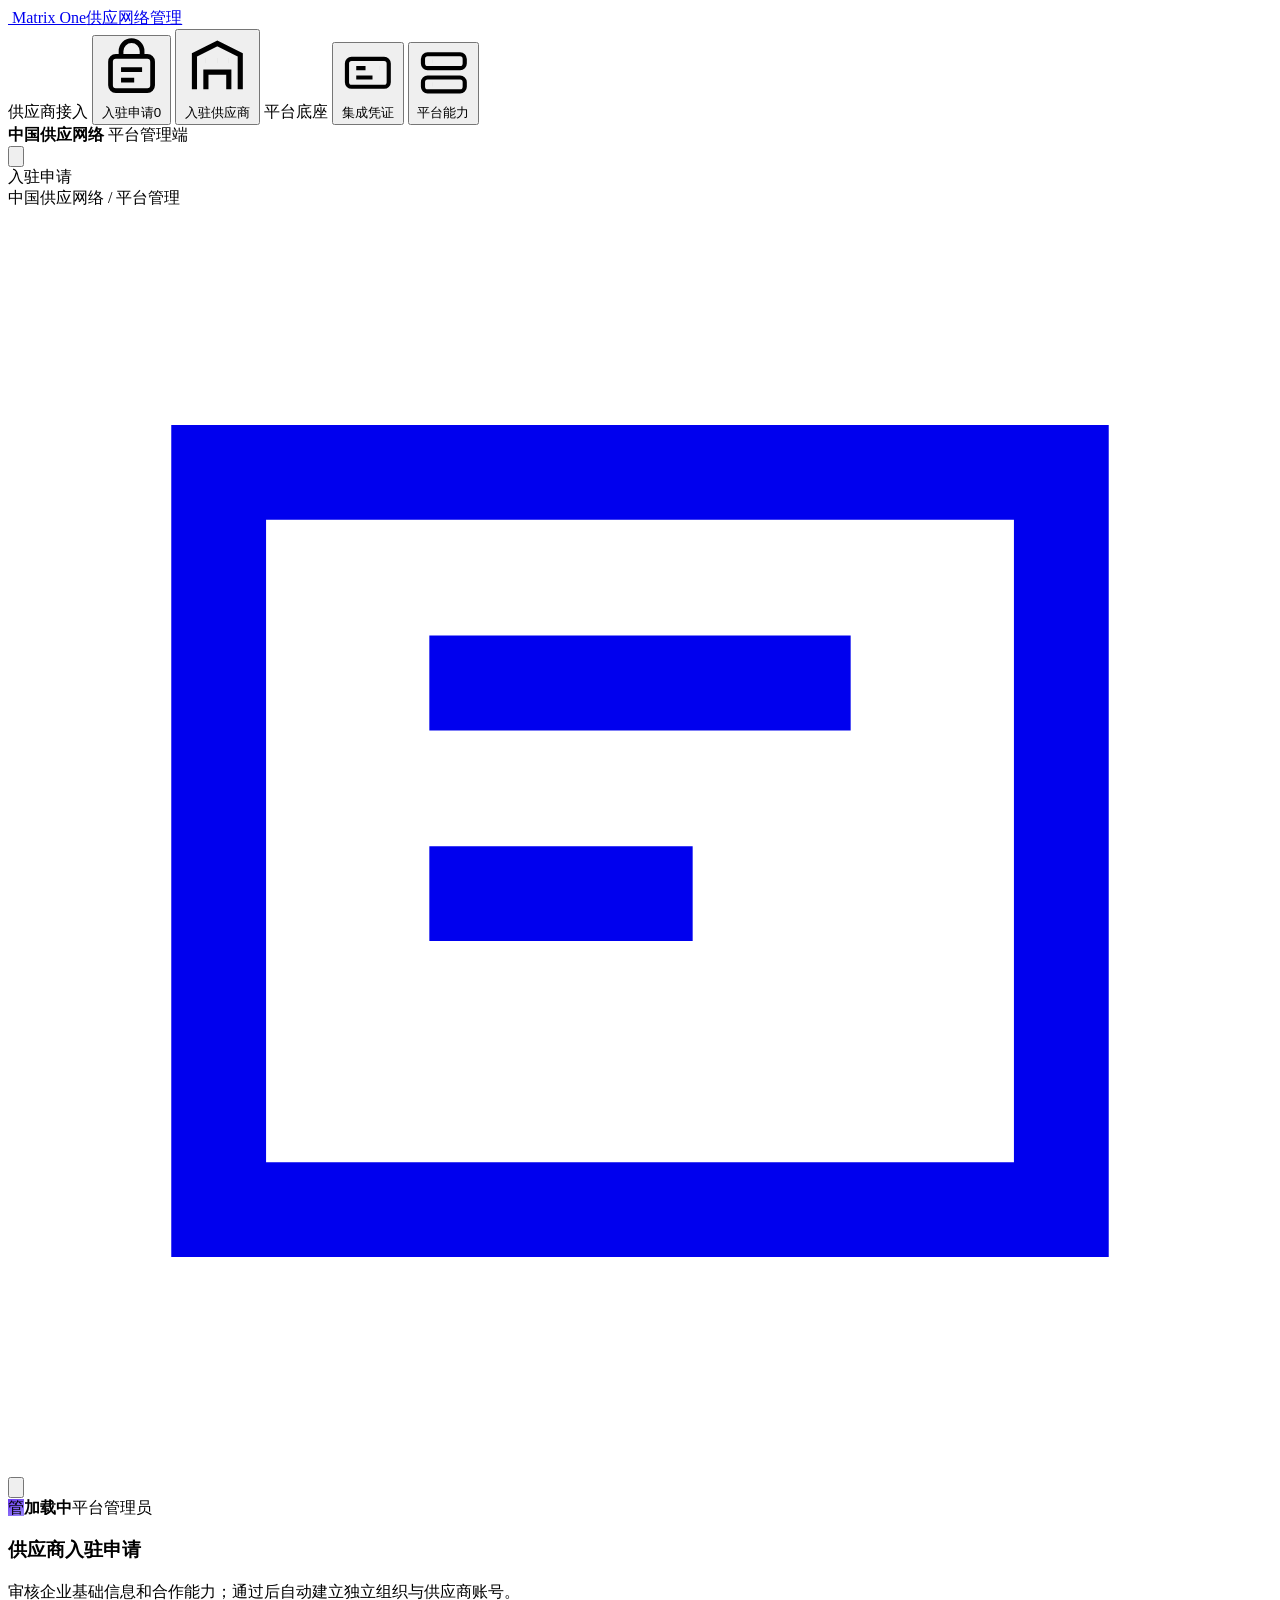
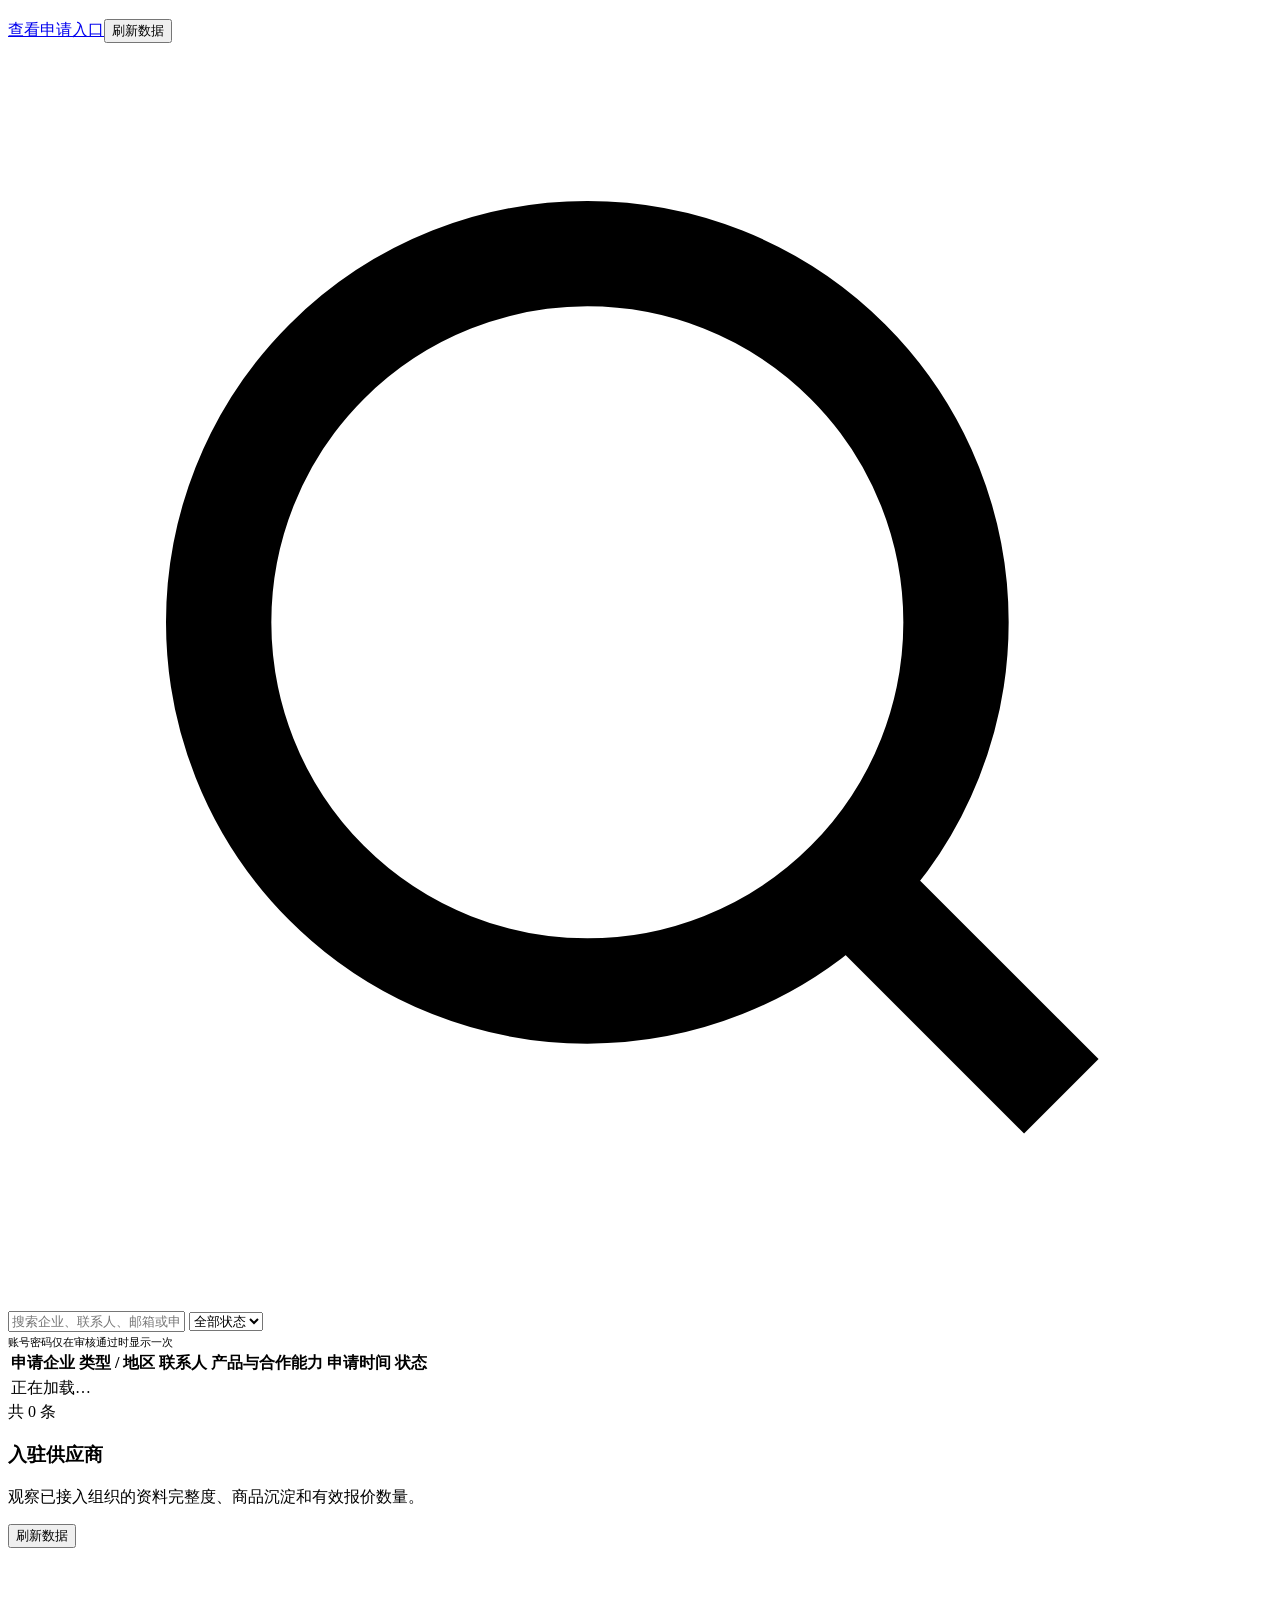
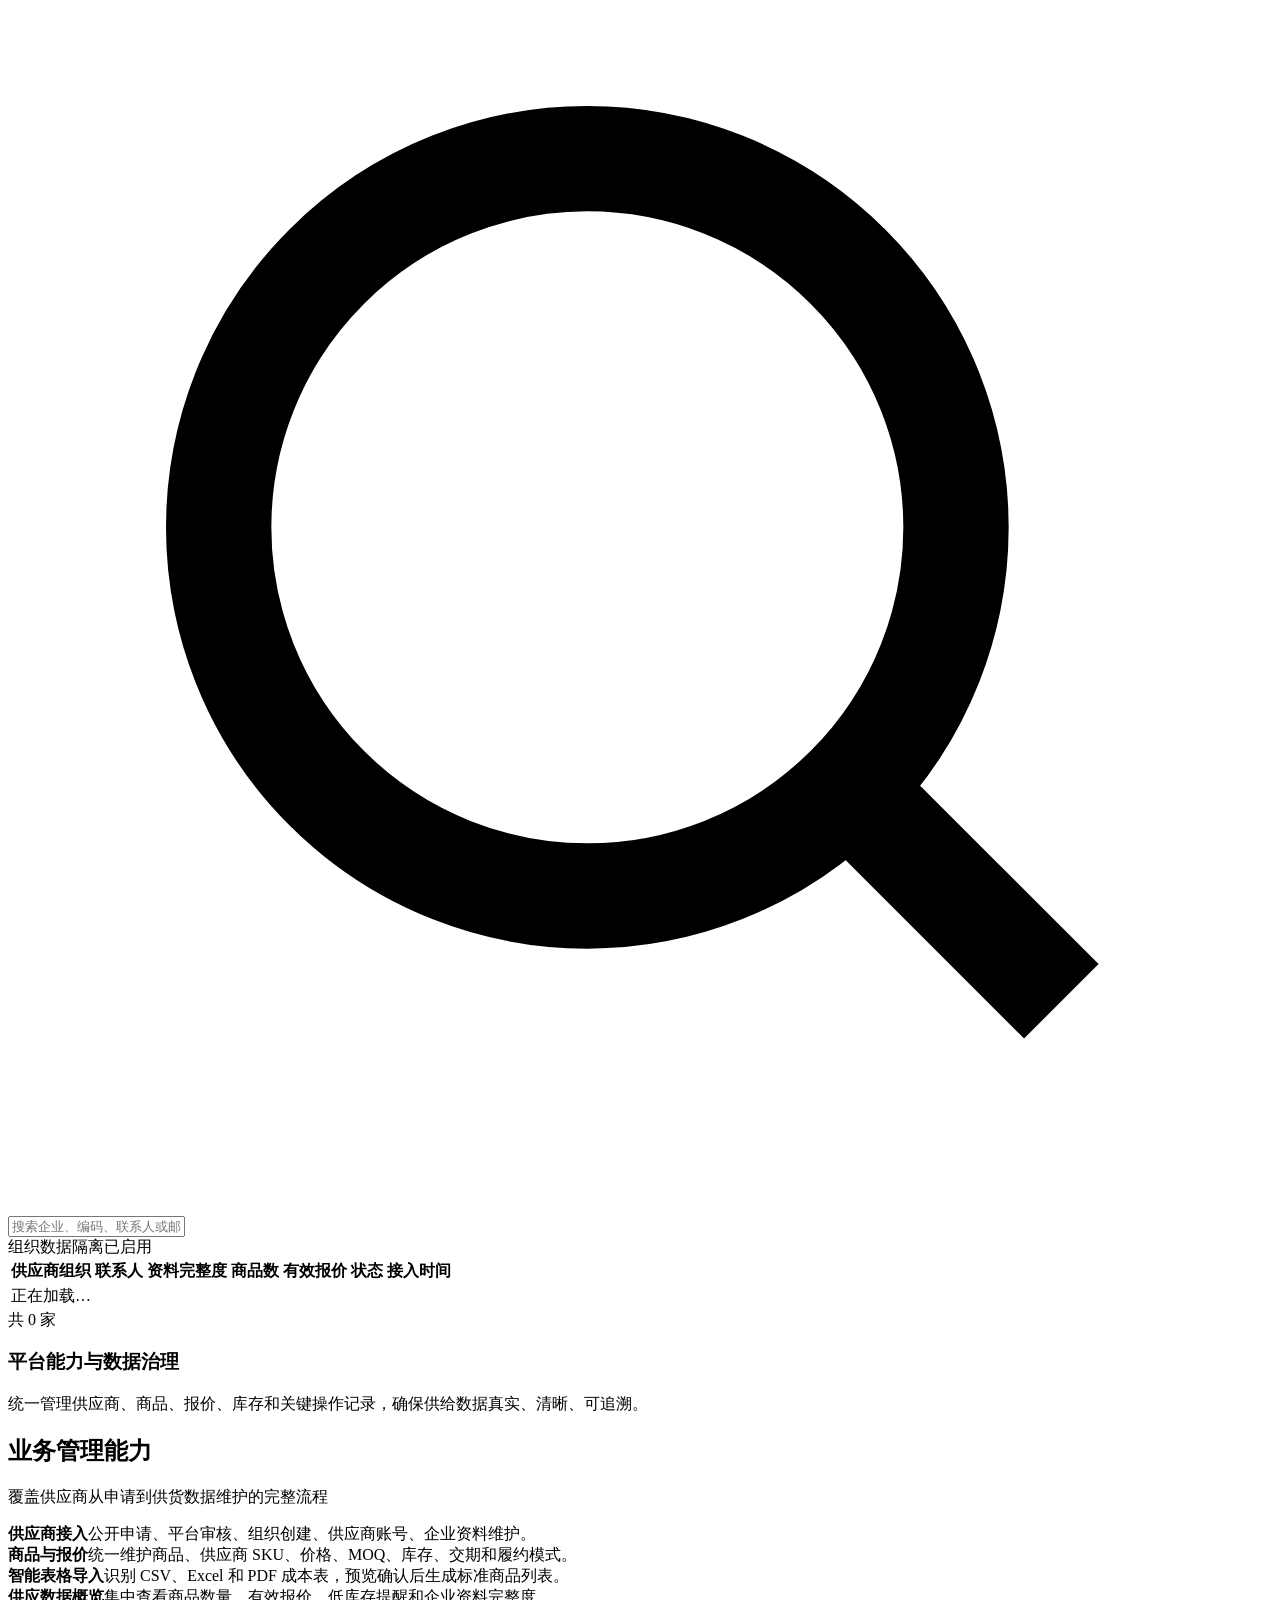
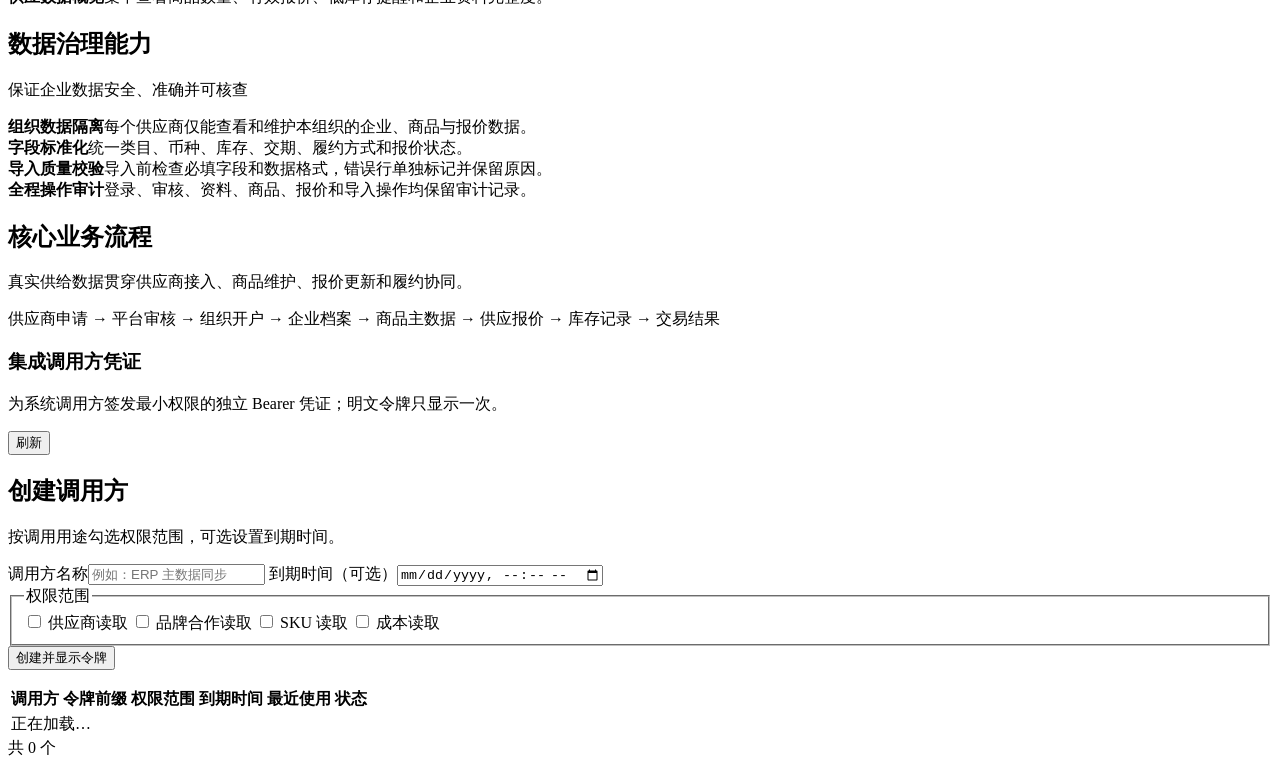
==== app/web/pages/admin.html @ 72259a82 "fix: reduce unified pagination font size" ====
<!doctype html>
<html lang="zh-CN">
<head>
  <meta charset="utf-8">
  <meta name="viewport" content="width=device-width, initial-scale=1">
  <meta name="robots" content="noindex,nofollow">
  <title>供应网络管理 · Matrix One</title>
  <link rel="icon" href="/assets/logo.svg" type="image/svg+xml">
  <link rel="stylesheet" href="/assets/styles.css?v=20260909-pagination-font">
  <script src="/assets/common.js?v=20260909-integration-clients" defer></script>
  <script src="/assets/pagination.js?v=20260909-pagination" defer></script>
  <script src="/assets/admin.js?v=20260909-pagination" defer></script>
</head>
<body class="app-body">
  <div class="app-shell">
    <aside id="sidebar" class="sidebar admin-sidebar">
      <a class="brand" href="#applications">
        <img src="/assets/logo.svg" alt="">
        <span class="brand-copy"><span class="brand-name">Matrix One</span><span class="brand-sub">供应网络管理</span></span>
      </a>
      <nav class="sidebar-nav" aria-label="平台管理导航">
        <span class="nav-section-label">供应商接入</span>
        <button class="nav-item active" data-route="applications" type="button">
          <svg viewBox="0 0 24 24" fill="none" stroke="currentColor" stroke-width="1.8"><path d="M8 7V5a4 4 0 0 1 8 0v2"/><rect x="4" y="7" width="16" height="13" rx="2"/><path d="M8 12h8M8 16h5"/></svg>
          入驻申请<span id="pending-nav-badge" class="nav-badge">0</span>
        </button>
        <button class="nav-item" data-route="suppliers" type="button">
          <svg viewBox="0 0 24 24" fill="none" stroke="currentColor" stroke-width="1.8"><path d="M4 20V8l8-4 8 4v12"/><path d="M8 20v-6h8v6M8 10h.01M12 10h.01M16 10h.01"/></svg>
          入驻供应商
        </button>

        <span class="nav-section-label">平台底座</span>
        <button class="nav-item" data-route="integrations" type="button">
          <svg viewBox="0 0 24 24" fill="none" stroke="currentColor" stroke-width="1.8"><rect x="3" y="6" width="18" height="12" rx="2"/><path d="M7 10h4M7 14h7M17 10h.01"/></svg>
          集成凭证
        </button>
        <button class="nav-item" data-route="system" type="button">
          <svg viewBox="0 0 24 24" fill="none" stroke="currentColor" stroke-width="1.8"><rect x="3" y="4" width="18" height="6" rx="2"/><rect x="3" y="14" width="18" height="6" rx="2"/><path d="M7 7h.01M7 17h.01"/></svg>
          平台能力
        </button>
      </nav>
      <div class="sidebar-footer">
        <div class="supplier-mini">
          <strong>中国供应网络</strong>
          <span>平台管理端</span>
        </div>
      </div>
    </aside>

    <section class="app-main">
      <header class="topbar">
        <div class="topbar-left">
          <button id="mobile-menu" class="icon-btn mobile-menu" type="button" aria-label="打开导航">
            <svg viewBox="0 0 24 24" fill="none" stroke="currentColor" stroke-width="2"><path d="M4 7h16M4 12h16M4 17h16"/></svg>
          </button>
          <div><div id="page-title" class="page-title">入驻申请</div><div id="breadcrumb" class="breadcrumb">中国供应网络 / 平台管理</div></div>
        </div>
        <div class="topbar-actions">
          <a class="icon-btn" href="/api/docs" target="_blank" aria-label="打开 API 文档">
            <svg viewBox="0 0 24 24" fill="none" stroke="currentColor" stroke-width="1.8"><path d="M4 5h16v14H4z"/><path d="M8 9h8M8 13h5"/></svg>
          </a>
          <button id="logout-button" class="icon-btn" type="button" aria-label="退出登录">
            <svg viewBox="0 0 24 24" fill="none" stroke="currentColor" stroke-width="1.8"><path d="M10 4H5v16h5M14 8l4 4-4 4M8 12h10"/></svg>
          </button>
          <div class="user-menu"><span class="user-avatar" style="background:linear-gradient(145deg,#6938ef,#9b8afb)">管</span><span class="user-copy"><strong id="user-name">加载中</strong><span>平台管理员</span></span></div>
        </div>
      </header>

      <main class="app-content">
        <section class="app-view active" data-view="applications">
          <div class="view-heading">
            <div><h1>供应商入驻申请</h1><p>审核企业基础信息和合作能力；通过后自动建立独立组织与供应商账号。</p></div>
            <div class="view-actions"><a class="btn btn-secondary" href="/apply" target="_blank">查看申请入口</a><button id="refresh-applications" class="btn btn-primary" type="button">刷新数据</button></div>
          </div>
          <div id="admin-metrics" class="admin-metric-grid"></div>
          <section class="data-card">
            <div class="toolbar">
              <div class="toolbar-left">
                <label class="search-box"><svg viewBox="0 0 24 24" fill="none" stroke="currentColor" stroke-width="2"><circle cx="11" cy="11" r="7"/><path d="m20 20-4-4"/></svg><input id="applications-search" class="input" placeholder="搜索企业、联系人、邮箱或申请编号"></label>
                <select id="applications-status" class="select" aria-label="申请状态">
                  <option value="">全部状态</option>
                  <option value="PENDING">待审核</option>
                  <option value="APPROVED">已通过</option>
                  <option value="REJECTED">已驳回</option>
                </select>
              </div>
              <div class="toolbar-right"><span class="muted" style="font-size:11px">账号密码仅在审核通过时显示一次</span></div>
            </div>
            <div class="table-wrap">
              <table class="data-table">
                <thead><tr><th>申请企业</th><th>类型 / 地区</th><th>联系人</th><th>产品与合作能力</th><th>申请时间</th><th>状态</th><th></th></tr></thead>
                <tbody id="applications-tbody"><tr><td colspan="7" class="table-empty">正在加载…</td></tr></tbody>
              </table>
            </div>
            <footer class="table-footer"><span id="applications-count" class="sr-only">共 0 条</span><div id="application-pagination" class="unified-pagination"></div></footer>
          </section>
        </section>

        <section class="app-view" data-view="suppliers">
          <div class="view-heading">
            <div><h1>入驻供应商</h1><p>观察已接入组织的资料完整度、商品沉淀和有效报价数量。</p></div>
            <div class="view-actions"><button id="refresh-suppliers" class="btn btn-primary" type="button">刷新数据</button></div>
          </div>
          <section class="data-card">
            <div class="toolbar">
              <div class="toolbar-left"><label class="search-box"><svg viewBox="0 0 24 24" fill="none" stroke="currentColor" stroke-width="2"><circle cx="11" cy="11" r="7"/><path d="m20 20-4-4"/></svg><input id="suppliers-search" class="input" placeholder="搜索企业、编码、联系人或邮箱"></label></div>
              <div class="toolbar-right"><span class="badge badge-approved">组织数据隔离已启用</span></div>
            </div>
            <div class="table-wrap">
              <table class="data-table">
                <thead><tr><th>供应商组织</th><th>联系人</th><th>资料完整度</th><th>商品数</th><th>有效报价</th><th>状态</th><th>接入时间</th><th></th></tr></thead>
                <tbody id="suppliers-tbody"><tr><td colspan="8" class="table-empty">正在加载…</td></tr></tbody>
              </table>
            </div>
            <footer class="table-footer"><span id="suppliers-count" class="sr-only">共 0 家</span><div id="supplier-pagination" class="unified-pagination"></div></footer>
          </section>
        </section>

        <section class="app-view" data-view="system">
          <div class="view-heading">
            <div><h1>平台能力与数据治理</h1><p>统一管理供应商、商品、报价、库存和关键操作记录，确保供给数据真实、清晰、可追溯。</p></div>
          </div>
          <div class="admin-system-grid">
            <section class="panel"><header class="panel-head"><div><h2>业务管理能力</h2><p>覆盖供应商从申请到供货数据维护的完整流程</p></div></header><div class="panel-body stack">
              <div class="system-layer"><strong>供应商接入</strong><span>公开申请、平台审核、组织创建、供应商账号、企业资料维护。</span></div>
              <div class="system-layer"><strong>商品与报价</strong><span>统一维护商品、供应商 SKU、价格、MOQ、库存、交期和履约模式。</span></div>
              <div class="system-layer"><strong>智能表格导入</strong><span>识别 CSV、Excel 和 PDF 成本表，预览确认后生成标准商品列表。</span></div>
              <div class="system-layer"><strong>供应数据概览</strong><span>集中查看商品数量、有效报价、低库存提醒和企业资料完整度。</span></div>
            </div></section>
            <section class="panel"><header class="panel-head"><div><h2>数据治理能力</h2><p>保证企业数据安全、准确并可核查</p></div></header><div class="panel-body stack">
              <div class="system-layer"><strong>组织数据隔离</strong><span>每个供应商仅能查看和维护本组织的企业、商品与报价数据。</span></div>
              <div class="system-layer"><strong>字段标准化</strong><span>统一类目、币种、库存、交期、履约方式和报价状态。</span></div>
              <div class="system-layer"><strong>导入质量校验</strong><span>导入前检查必填字段和数据格式，错误行单独标记并保留原因。</span></div>
              <div class="system-layer"><strong>全程操作审计</strong><span>登录、审核、资料、商品、报价和导入操作均保留审计记录。</span></div>
            </div></section>
          </div>
          <section class="panel" style="margin-top:16px"><header class="panel-head"><div><h2>核心业务流程</h2><p>真实供给数据贯穿供应商接入、商品维护、报价更新和履约协同。</p></div></header><div class="panel-body"><div class="quote-box" style="margin-top:0">供应商申请 → 平台审核 → 组织开户 → 企业档案 → 商品主数据 → 供应报价 → 库存记录 → 交易结果</div></div></section>
        </section>

        <section class="app-view" data-view="integrations">
          <div class="view-heading">
            <div><h1>集成调用方凭证</h1><p>为系统调用方签发最小权限的独立 Bearer 凭证；明文令牌只显示一次。</p></div>
            <div class="view-actions"><button id="refresh-integration-clients" class="btn btn-secondary" type="button">刷新</button></div>
          </div>
          <section class="panel">
            <header class="panel-head"><div><h2>创建调用方</h2><p>按调用用途勾选权限范围，可选设置到期时间。</p></div></header>
            <div class="panel-body">
              <form id="integration-client-form" class="stack">
                <div class="form-grid two">
                  <label class="form-group"><span class="form-label">调用方名称</span><input id="integration-client-name" class="input" maxlength="120" required placeholder="例如：ERP 主数据同步"></label>
                  <label class="form-group"><span class="form-label">到期时间（可选）</span><input id="integration-client-expires-at" class="input" type="datetime-local"></label>
                </div>
                <fieldset id="integration-client-scopes" class="form-group">
                  <legend class="form-label">权限范围</legend>
                  <div class="tag-list">
                    <label class="tag"><input type="checkbox" value="suppliers:read"> 供应商读取</label>
                    <label class="tag"><input type="checkbox" value="supplier-brands:read"> 品牌合作读取</label>
                    <label class="tag"><input type="checkbox" value="supplier-skus:read"> SKU 读取</label>
                    <label class="tag"><input type="checkbox" value="supplier-costs:read"> 成本读取</label>
                  </div>
                </fieldset>
                <div><button id="create-integration-client" class="btn btn-primary" type="submit">创建并显示令牌</button></div>
              </form>
            </div>
          </section>
          <section class="data-card" style="margin-top:16px">
            <div class="table-wrap">
              <table class="data-table">
                <thead><tr><th>调用方</th><th>令牌前缀</th><th>权限范围</th><th>到期时间</th><th>最近使用</th><th>状态</th><th></th></tr></thead>
                <tbody id="integration-clients-tbody"><tr><td colspan="7" class="table-empty">正在加载…</td></tr></tbody>
              </table>
            </div>
            <footer class="table-footer"><span id="integration-clients-count" class="sr-only">共 0 个</span><div id="integration-pagination" class="unified-pagination"></div></footer>
          </section>
        </section>
      </main>
    </section>
  </div>

  <dialog id="application-review-dialog">
    <header class="dialog-head">
      <div><h2 id="review-dialog-title">审核供应商申请</h2><p id="review-dialog-subtitle">核验企业信息并决定是否建立供应商组织。</p></div>
      <button class="icon-btn" type="button" data-close-review aria-label="关闭"><svg viewBox="0 0 24 24" fill="none" stroke="currentColor" stroke-width="2"><path d="m6 6 12 12M18 6 6 18"/></svg></button>
    </header>
    <div class="dialog-body">
      <div id="application-detail" class="application-detail"></div>
      <label id="review-notes-group" class="form-group" style="margin-top:18px"><span class="form-label">审核备注</span><textarea id="review-notes" class="textarea" maxlength="2000" placeholder="可记录审核意见；驳回时建议填写具体原因。"></textarea></label>
      <div id="approval-credentials" class="credential-box hidden" style="margin-top:18px"></div>
    </div>
    <footer class="dialog-actions review-actions">
      <button id="reject-application" class="btn btn-danger" type="button">驳回申请</button>
      <div class="row"><button class="btn btn-secondary" type="button" data-close-review>关闭</button><button id="approve-application" class="btn btn-primary" type="button">通过并创建账号</button></div>
    </footer>
  </dialog>

  <dialog id="brand-cooperation-dialog">
    <header class="dialog-head">
      <div><h2 id="brand-cooperation-dialog-title">管理品牌合作</h2><p id="brand-cooperation-dialog-subtitle">查看并更新平台确认的供应商品牌合作模式。</p></div>
      <button class="icon-btn" type="button" data-close-brand-cooperation aria-label="关闭"><svg viewBox="0 0 24 24" fill="none" stroke="currentColor" stroke-width="2"><path d="m6 6 12 12M18 6 6 18"/></svg></button>
    </header>
    <div class="dialog-body">
      <section aria-labelledby="brand-cooperation-current-title">
        <h3 id="brand-cooperation-current-title" class="dialog-section-title">当前品牌合作</h3>
        <div id="brand-cooperation-list" class="cooperation-list"><div class="cooperation-empty">正在加载品牌合作…</div></div>
      </section>
      <form id="brand-cooperation-form" class="cooperation-form">
        <label class="form-group"><span class="form-label">品牌</span><select id="brand-cooperation-brand" class="select" required aria-label="合作品牌"></select></label>
        <label class="form-group"><span class="form-label">合作模式</span><select id="brand-cooperation-mode" class="select" required aria-label="合作模式">
          <option value="SELF_PURCHASE">模式 A · 自营采购</option>
          <option value="JOINT_OPERATION">模式 B · 联营</option>
          <option value="B2B">模式 C · ToB 合作</option>
        </select></label>
        <div id="brand-cooperation-current" class="cooperation-current">当前合作：尚未配置</div>
      </form>
    </div>
    <footer class="dialog-actions">
      <button class="btn btn-secondary" type="button" data-close-brand-cooperation>关闭</button>
      <button id="save-brand-cooperation" class="btn btn-primary" type="submit" form="brand-cooperation-form">保存合作模式</button>
    </footer>
  </dialog>

  <dialog id="integration-token-dialog">
    <header class="dialog-head">
      <div><h2>立即保存集成令牌</h2><p id="integration-token-dialog-subtitle">关闭后将无法再次查看；遗失时只能轮换。</p></div>
      <button class="icon-btn" type="button" data-close-integration-token aria-label="关闭"><svg viewBox="0 0 24 24" fill="none" stroke="currentColor" stroke-width="2"><path d="m6 6 12 12M18 6 6 18"/></svg></button>
    </header>
    <div class="dialog-body">
      <div class="credential-box">
        <h3>仅显示这一次</h3>
        <p>请复制到调用方的安全密钥存储中。不要粘贴到日志、工单或聊天记录。</p>
        <div class="credential-row"><span>Bearer Token</span><code id="integration-token-value"></code></div>
      </div>
    </div>
    <footer class="dialog-actions">
      <button class="btn btn-secondary" type="button" data-close-integration-token>我已安全保存</button>
      <button id="copy-integration-token" class="btn btn-primary" type="button">复制令牌</button>
    </footer>
  </dialog>
</body>
</html>
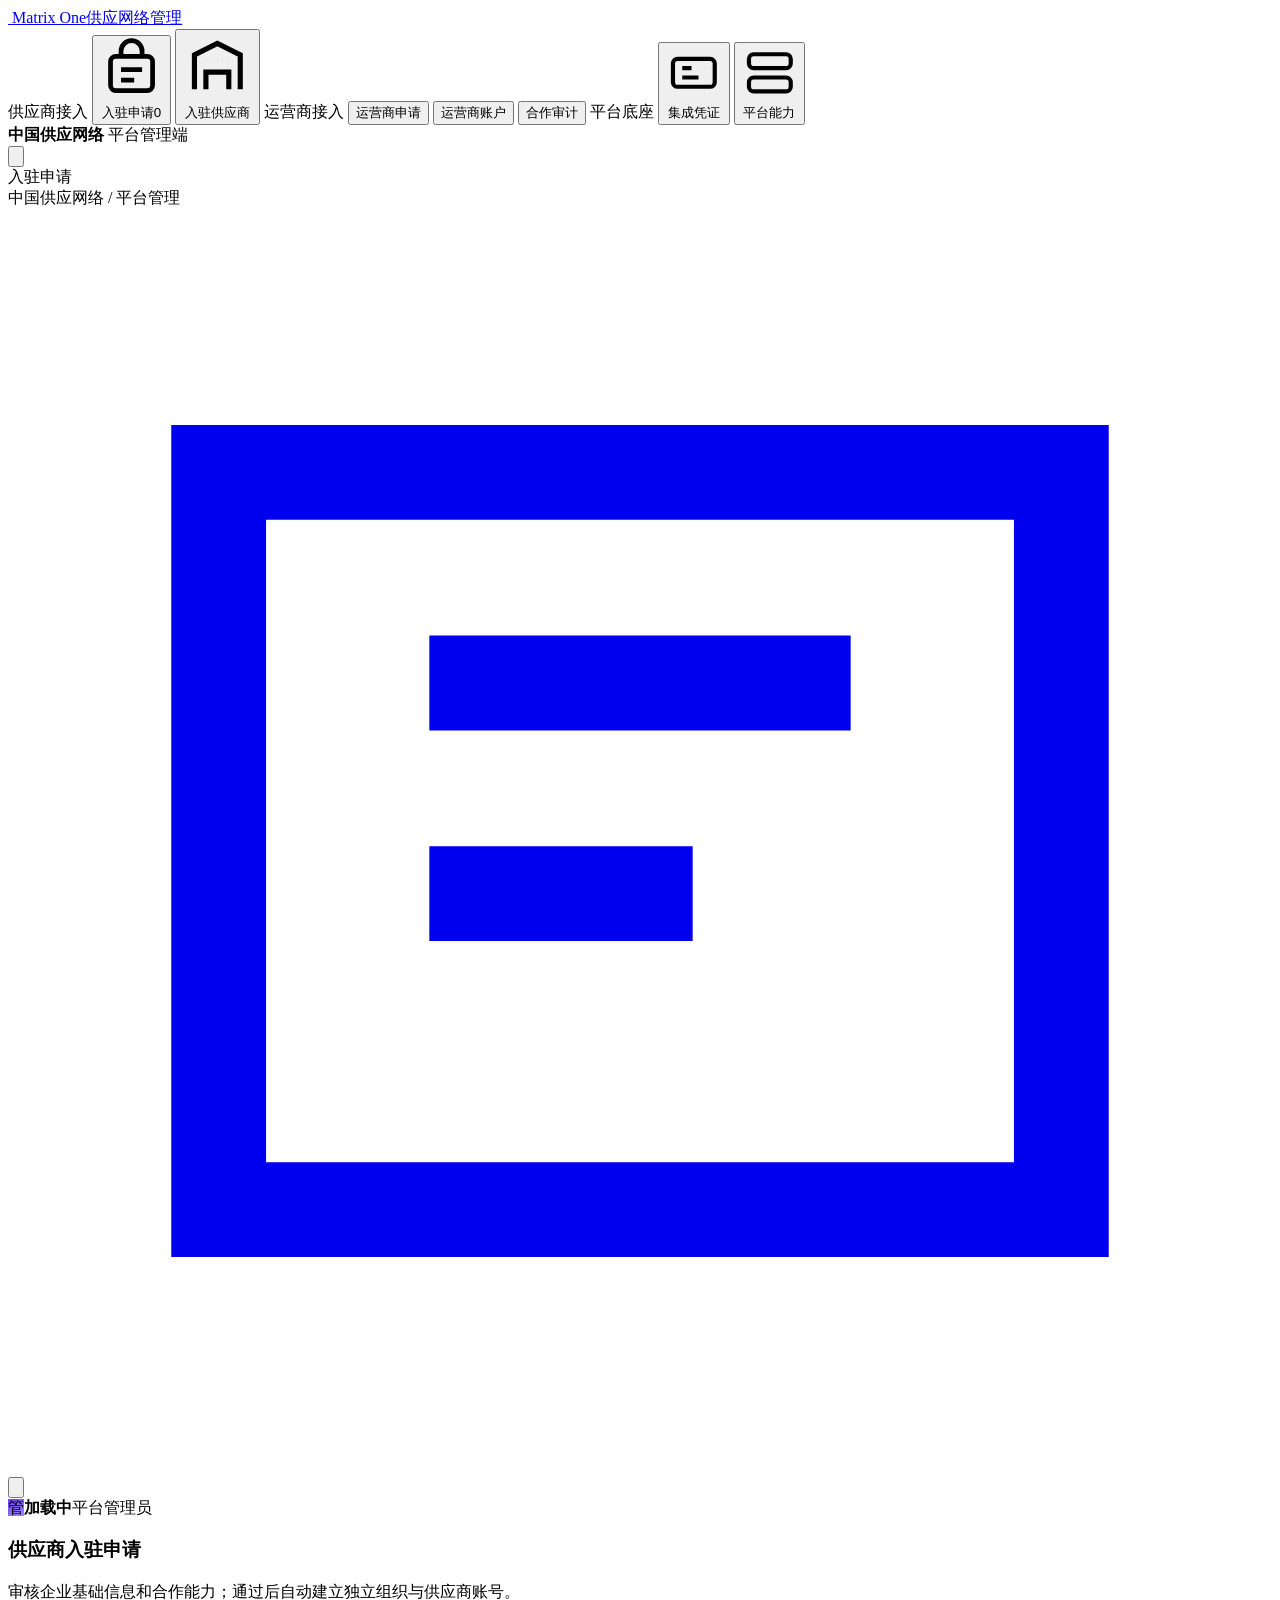
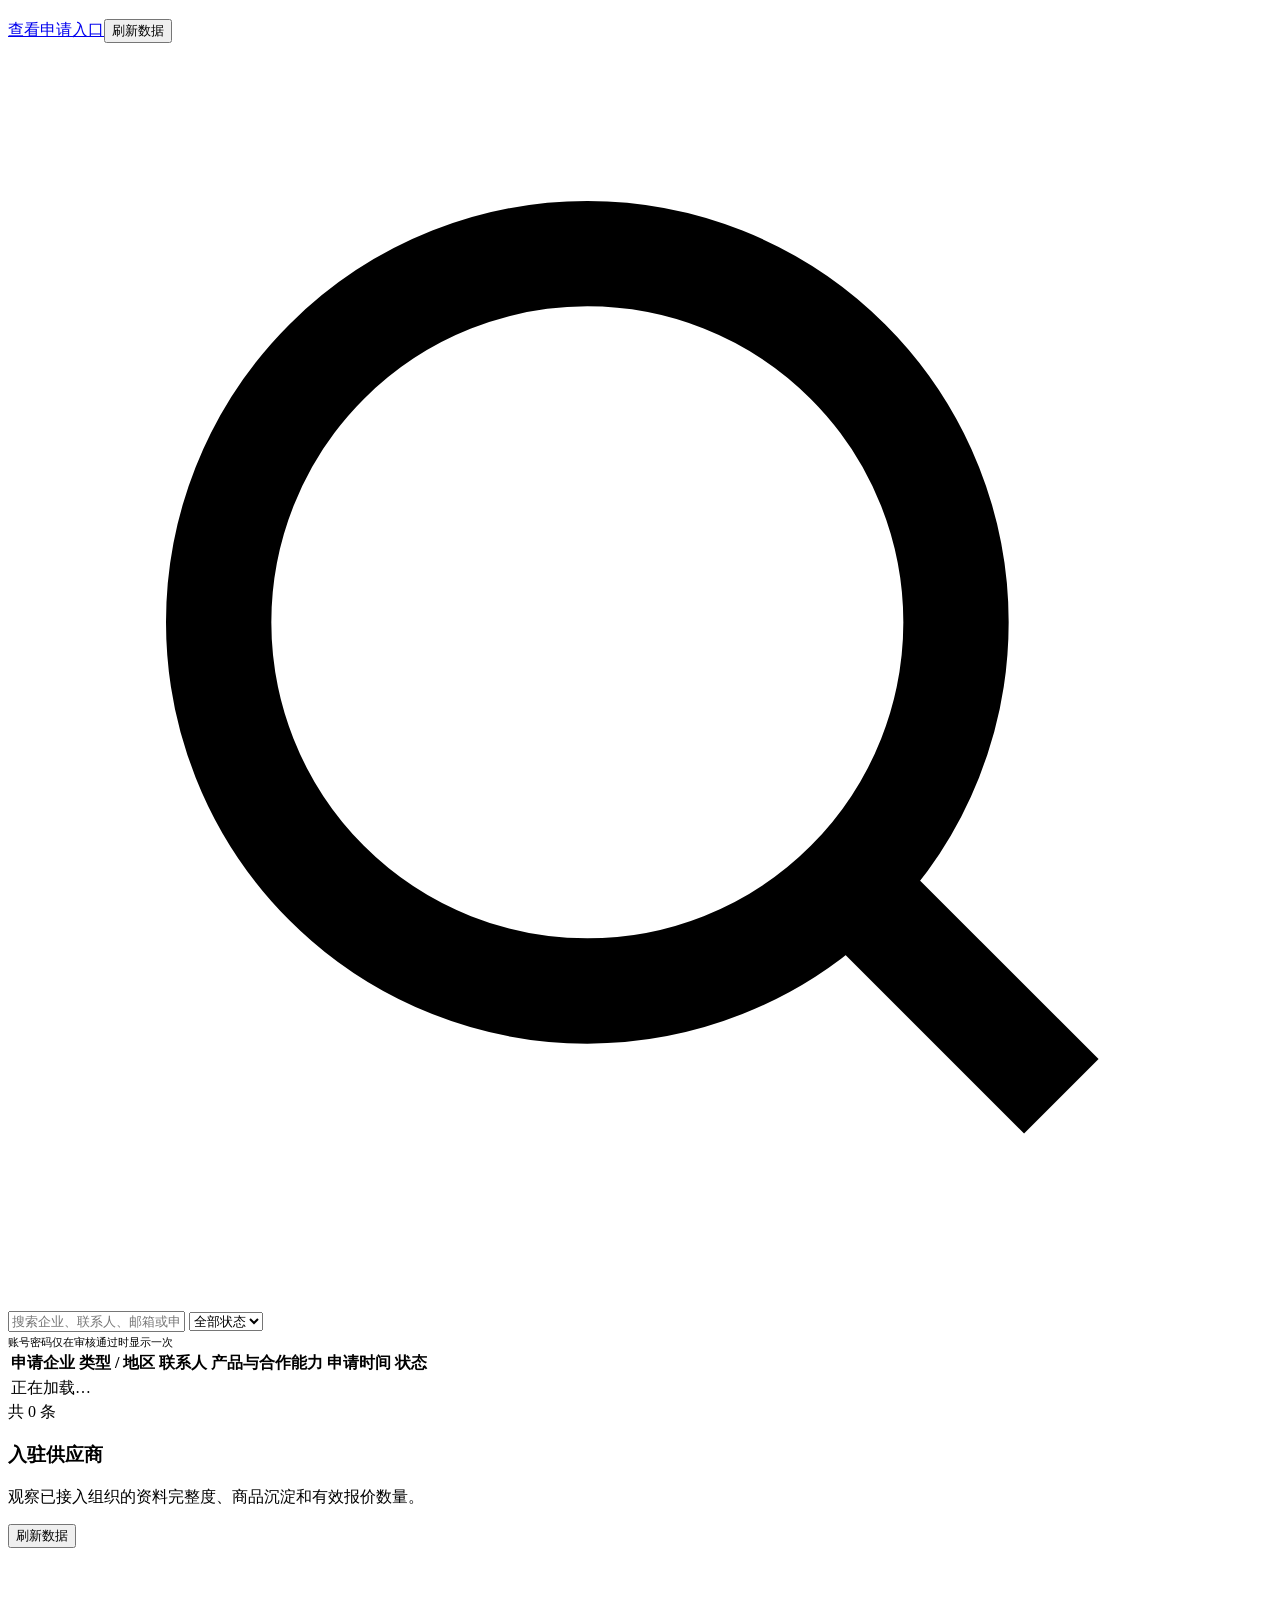
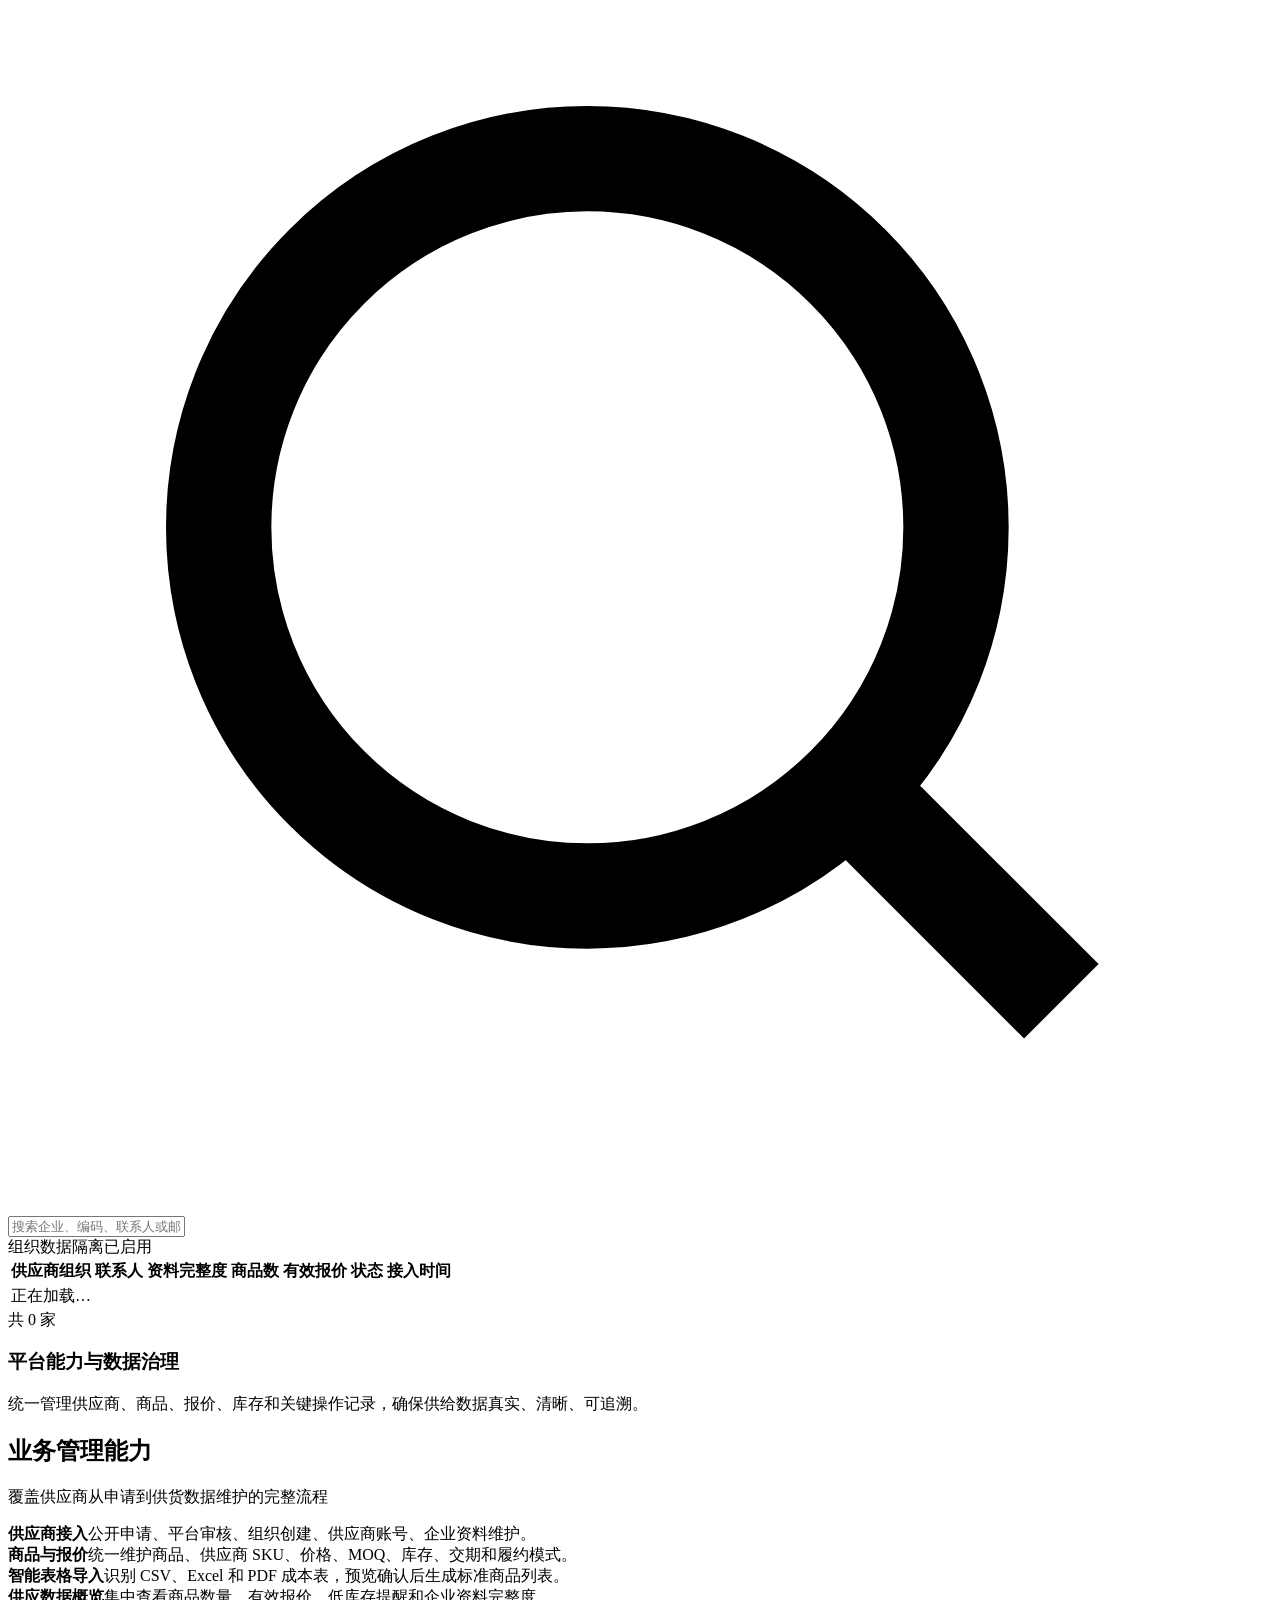
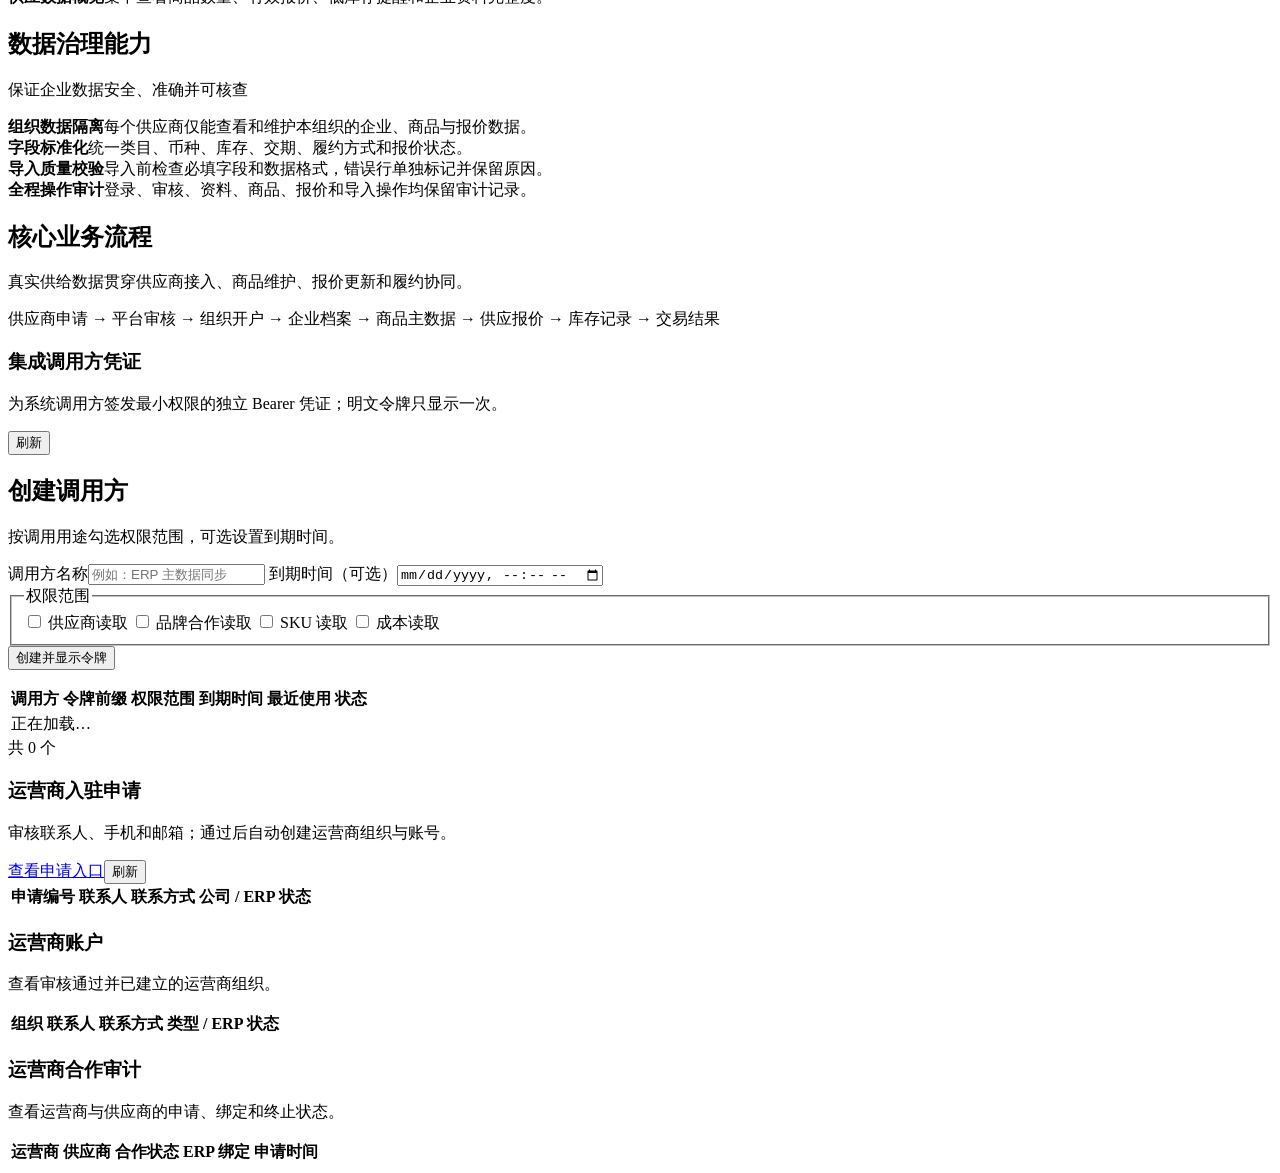
==== commit 23a2eb1f: "feat: add operator supplier marketplace workspaces" ====
--- a/app/web/pages/admin.html
+++ b/app/web/pages/admin.html
@@ -10,6 +10,7 @@
   <script src="/assets/common.js?v=20260909-integration-clients" defer></script>
   <script src="/assets/pagination.js?v=20260909-pagination" defer></script>
   <script src="/assets/admin.js?v=20260909-pagination" defer></script>
+  <script src="/assets/admin-operator.js?v=20260909" defer></script>
 </head>
 <body class="app-body">
   <div class="app-shell">
@@ -28,6 +29,10 @@
           <svg viewBox="0 0 24 24" fill="none" stroke="currentColor" stroke-width="1.8"><path d="M4 20V8l8-4 8 4v12"/><path d="M8 20v-6h8v6M8 10h.01M12 10h.01M16 10h.01"/></svg>
           入驻供应商
         </button>
+        <span class="nav-section-label">运营商接入</span>
+        <button class="nav-item" data-route="operator-applications" type="button">运营商申请</button>
+        <button class="nav-item" data-route="operators" type="button">运营商账户</button>
+        <button class="nav-item" data-route="operator-cooperations" type="button">合作审计</button>
 
         <span class="nav-section-label">平台底座</span>
         <button class="nav-item" data-route="integrations" type="button">
@@ -173,6 +178,9 @@
             <footer class="table-footer"><span id="integration-clients-count" class="sr-only">共 0 个</span><div id="integration-pagination" class="unified-pagination"></div></footer>
           </section>
         </section>
+        <section class="app-view" data-view="operator-applications"><div class="view-heading"><div><h1>运营商入驻申请</h1><p>审核联系人、手机和邮箱；通过后自动创建运营商组织与账号。</p></div><div class="view-actions"><a class="btn btn-secondary" href="/operator/apply" target="_blank">查看申请入口</a><button id="refresh-operator-applications" class="btn btn-primary">刷新</button></div></div><section class="data-card"><div class="table-wrap"><table class="data-table"><thead><tr><th>申请编号</th><th>联系人</th><th>联系方式</th><th>公司 / ERP</th><th>状态</th><th></th></tr></thead><tbody id="operator-applications-tbody"></tbody></table></div></section></section>
+        <section class="app-view" data-view="operators"><div class="view-heading"><div><h1>运营商账户</h1><p>查看审核通过并已建立的运营商组织。</p></div></div><section class="data-card"><div class="table-wrap"><table class="data-table"><thead><tr><th>组织</th><th>联系人</th><th>联系方式</th><th>类型 / ERP</th><th>状态</th></tr></thead><tbody id="operators-tbody"></tbody></table></div></section></section>
+        <section class="app-view" data-view="operator-cooperations"><div class="view-heading"><div><h1>运营商合作审计</h1><p>查看运营商与供应商的申请、绑定和终止状态。</p></div></div><section class="data-card"><div class="table-wrap"><table class="data-table"><thead><tr><th>运营商</th><th>供应商</th><th>合作状态</th><th>ERP 绑定</th><th>申请时间</th></tr></thead><tbody id="admin-operator-cooperations-tbody"></tbody></table></div></section></section>
       </main>
     </section>
   </div>
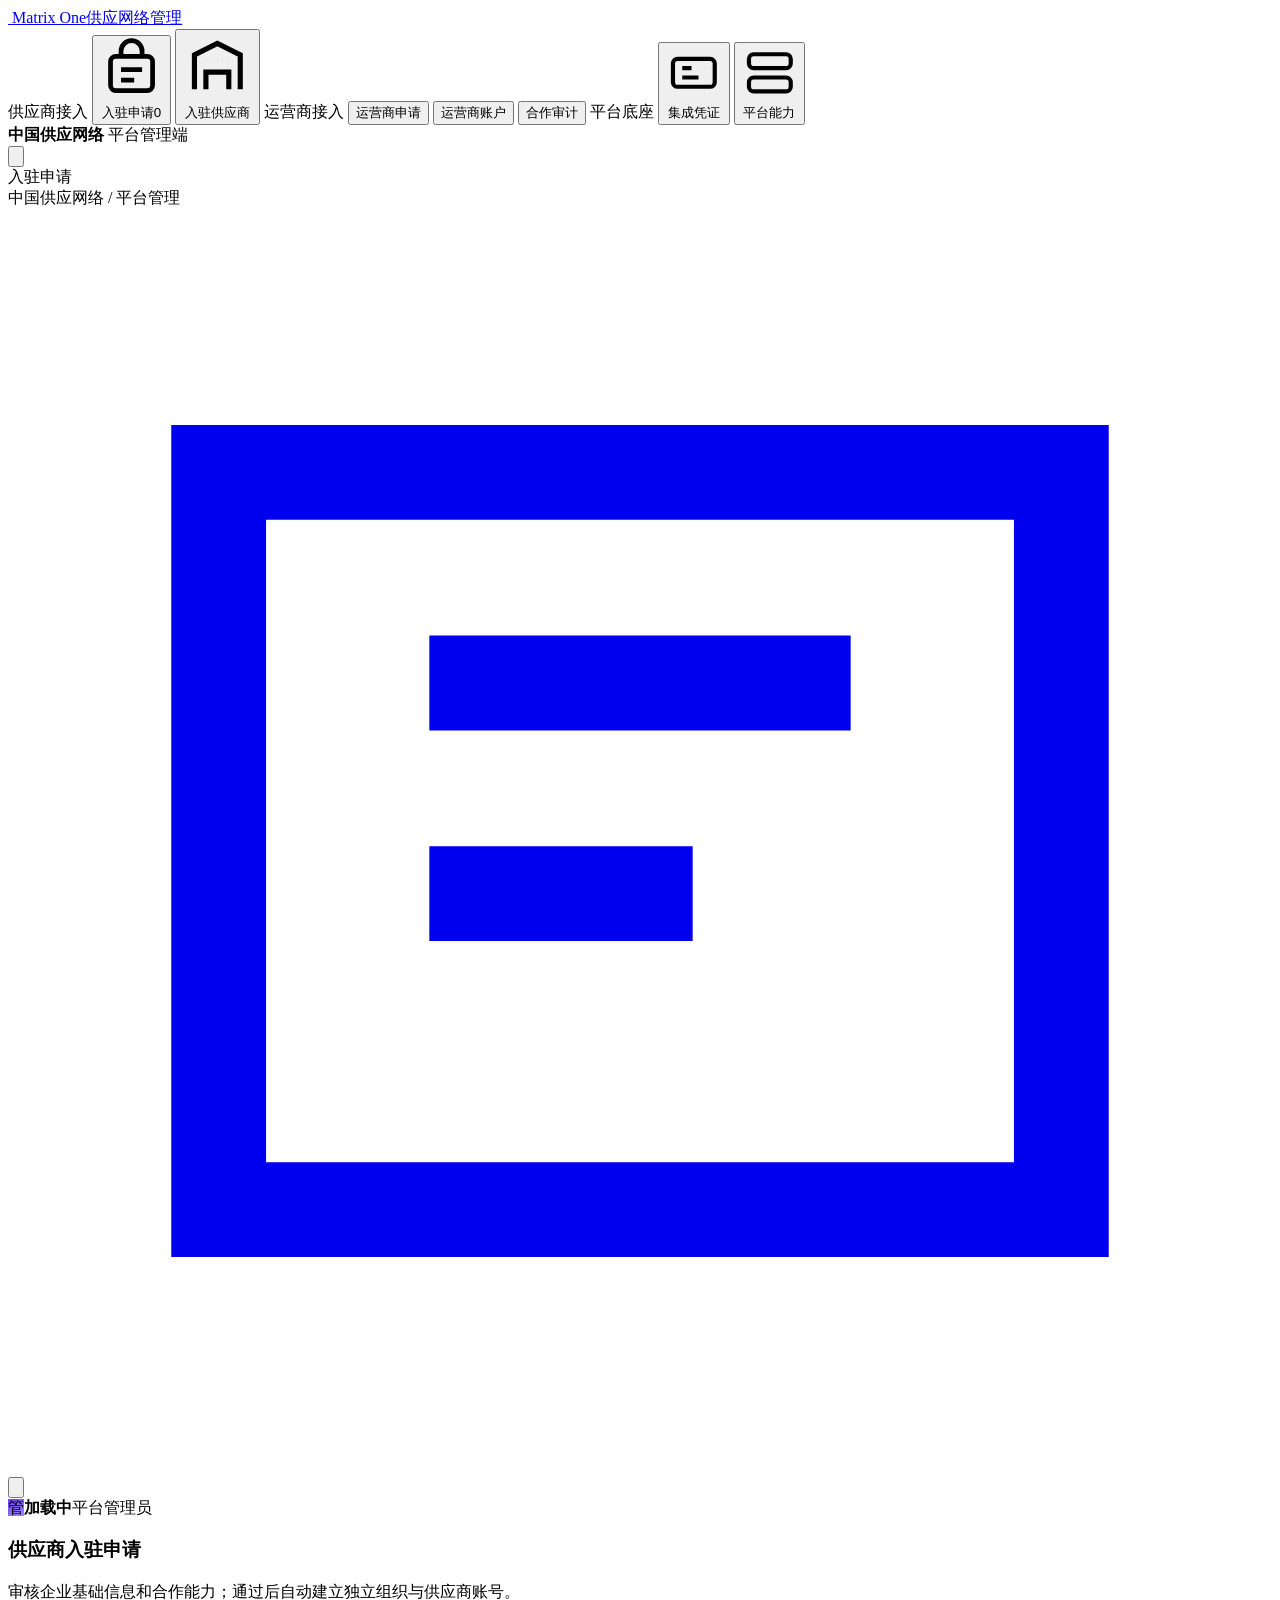
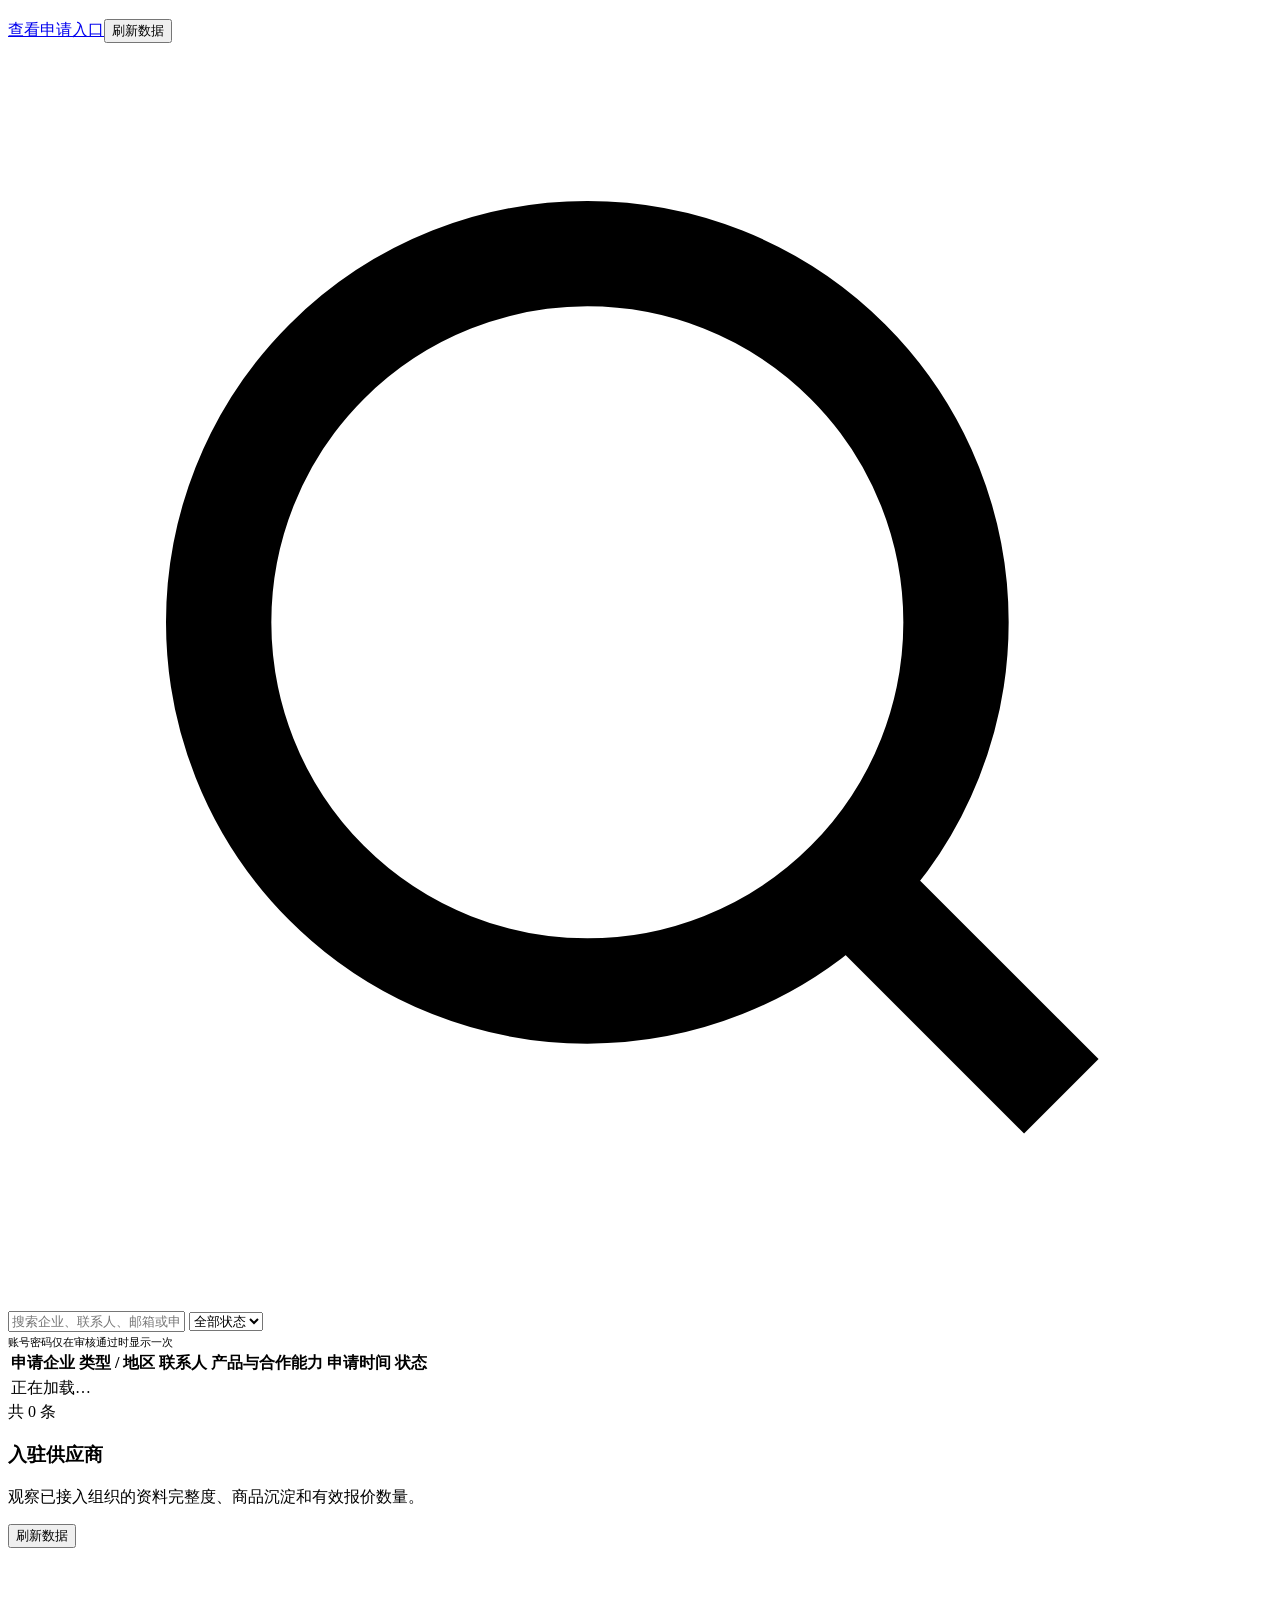
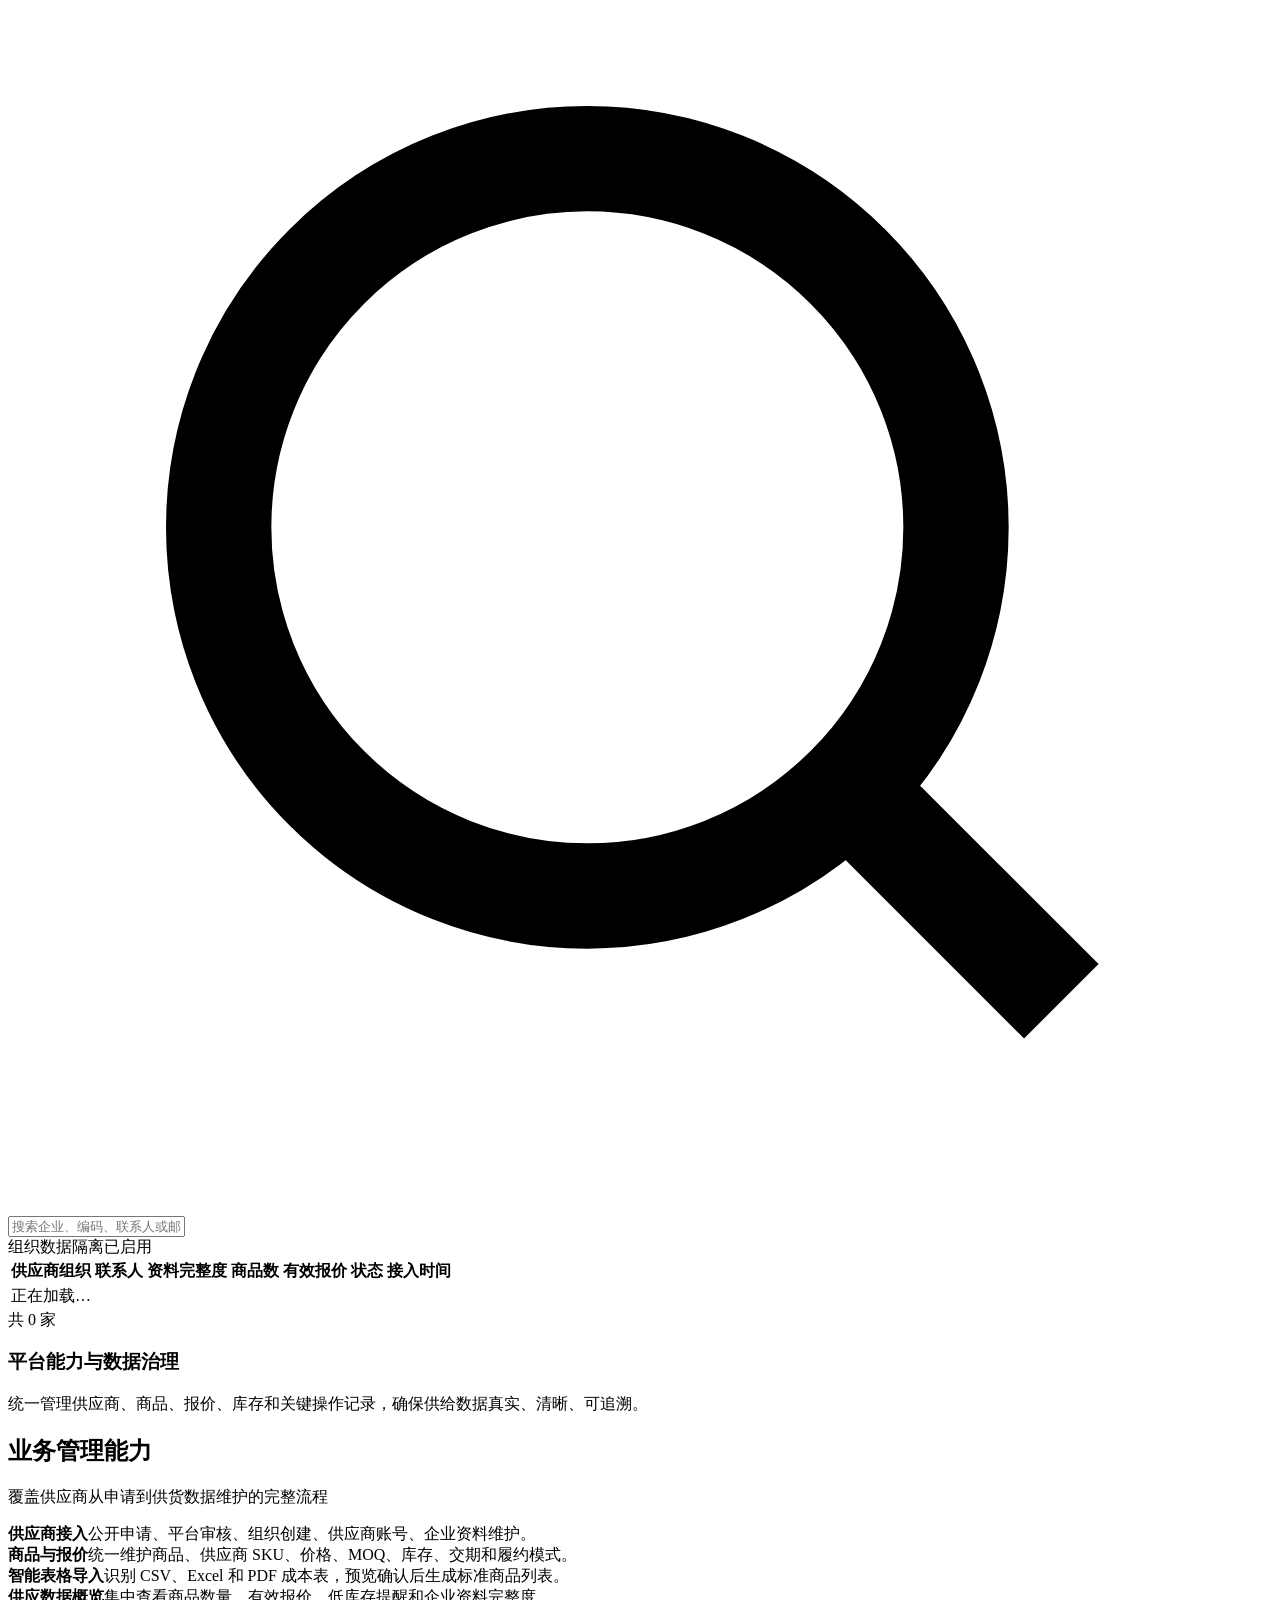
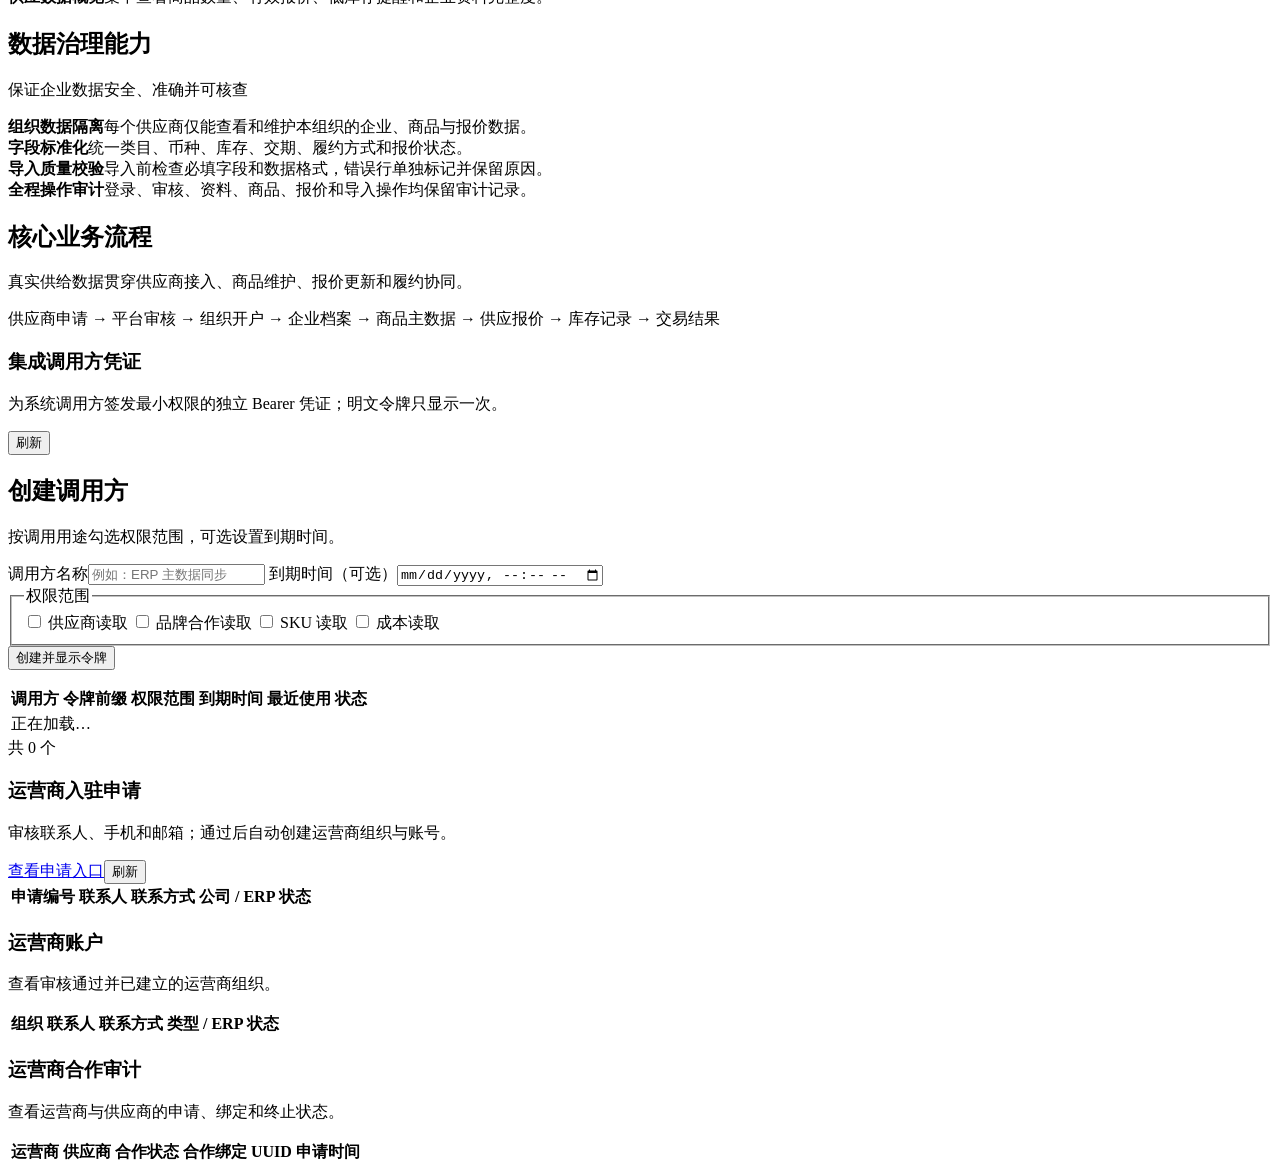
==== commit 4eabb0ce: "feat: add supplier ERP access workspace" ====
--- a/app/web/pages/admin.html
+++ b/app/web/pages/admin.html
@@ -178,9 +178,9 @@
             <footer class="table-footer"><span id="integration-clients-count" class="sr-only">共 0 个</span><div id="integration-pagination" class="unified-pagination"></div></footer>
           </section>
         </section>
-        <section class="app-view" data-view="operator-applications"><div class="view-heading"><div><h1>运营商入驻申请</h1><p>审核联系人、手机和邮箱；通过后自动创建运营商组织与账号。</p></div><div class="view-actions"><a class="btn btn-secondary" href="/operator/apply" target="_blank">查看申请入口</a><button id="refresh-operator-applications" class="btn btn-primary">刷新</button></div></div><section class="data-card"><div class="table-wrap"><table class="data-table"><thead><tr><th>申请编号</th><th>联系人</th><th>联系方式</th><th>公司 / ERP</th><th>状态</th><th></th></tr></thead><tbody id="operator-applications-tbody"></tbody></table></div></section></section>
-        <section class="app-view" data-view="operators"><div class="view-heading"><div><h1>运营商账户</h1><p>查看审核通过并已建立的运营商组织。</p></div></div><section class="data-card"><div class="table-wrap"><table class="data-table"><thead><tr><th>组织</th><th>联系人</th><th>联系方式</th><th>类型 / ERP</th><th>状态</th></tr></thead><tbody id="operators-tbody"></tbody></table></div></section></section>
-        <section class="app-view" data-view="operator-cooperations"><div class="view-heading"><div><h1>运营商合作审计</h1><p>查看运营商与供应商的申请、绑定和终止状态。</p></div></div><section class="data-card"><div class="table-wrap"><table class="data-table"><thead><tr><th>运营商</th><th>供应商</th><th>合作状态</th><th>ERP 绑定</th><th>申请时间</th></tr></thead><tbody id="admin-operator-cooperations-tbody"></tbody></table></div></section></section>
+        <section class="app-view" data-view="operator-applications"><div class="view-heading"><div><h1>运营商入驻申请</h1><p>审核联系人、手机和邮箱；通过后自动创建运营商组织与账号。</p></div><div class="view-actions"><a class="btn btn-secondary" href="/operator/apply" target="_blank">查看申请入口</a><button id="refresh-operator-applications" class="btn btn-primary">刷新</button></div></div><section class="data-card"><div class="table-wrap"><table class="data-table"><thead><tr><th>申请编号</th><th>联系人</th><th>联系方式</th><th>公司 / ERP</th><th>状态</th><th></th></tr></thead><tbody id="operator-applications-tbody"></tbody></table></div><footer class="table-footer"><div id="operator-application-pagination" class="unified-pagination"></div></footer></section></section>
+        <section class="app-view" data-view="operators"><div class="view-heading"><div><h1>运营商账户</h1><p>查看审核通过并已建立的运营商组织。</p></div></div><section class="data-card"><div class="table-wrap"><table class="data-table"><thead><tr><th>组织</th><th>联系人</th><th>联系方式</th><th>类型 / ERP</th><th>状态</th></tr></thead><tbody id="operators-tbody"></tbody></table></div><footer class="table-footer"><div id="operator-account-pagination" class="unified-pagination"></div></footer></section></section>
+        <section class="app-view" data-view="operator-cooperations"><div class="view-heading"><div><h1>运营商合作审计</h1><p>查看运营商与供应商的申请、绑定和终止状态。</p></div></div><section class="data-card"><div class="table-wrap"><table class="data-table"><thead><tr><th>运营商</th><th>供应商</th><th>合作状态</th><th>合作绑定 UUID</th><th>申请时间</th></tr></thead><tbody id="admin-operator-cooperations-tbody"></tbody></table></div><footer class="table-footer"><div id="admin-operator-cooperation-pagination" class="unified-pagination"></div></footer></section></section>
       </main>
     </section>
   </div>
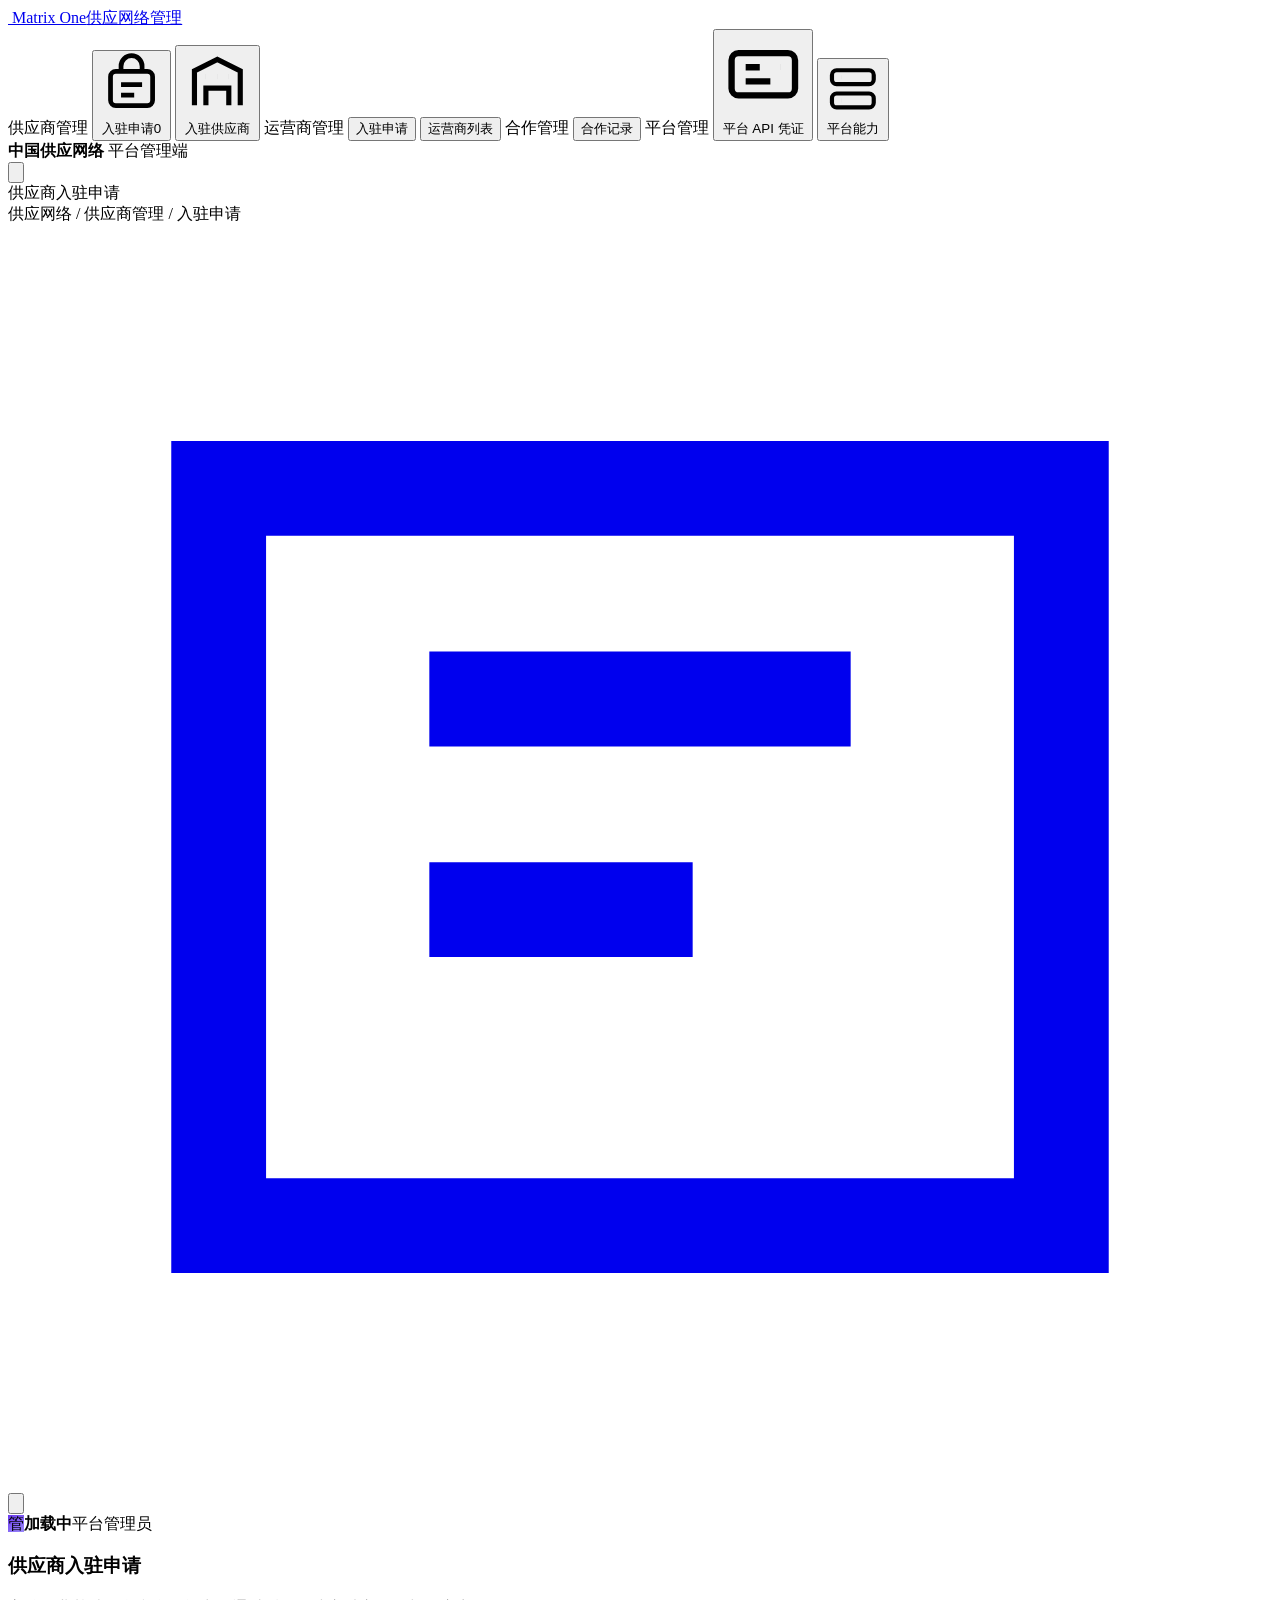
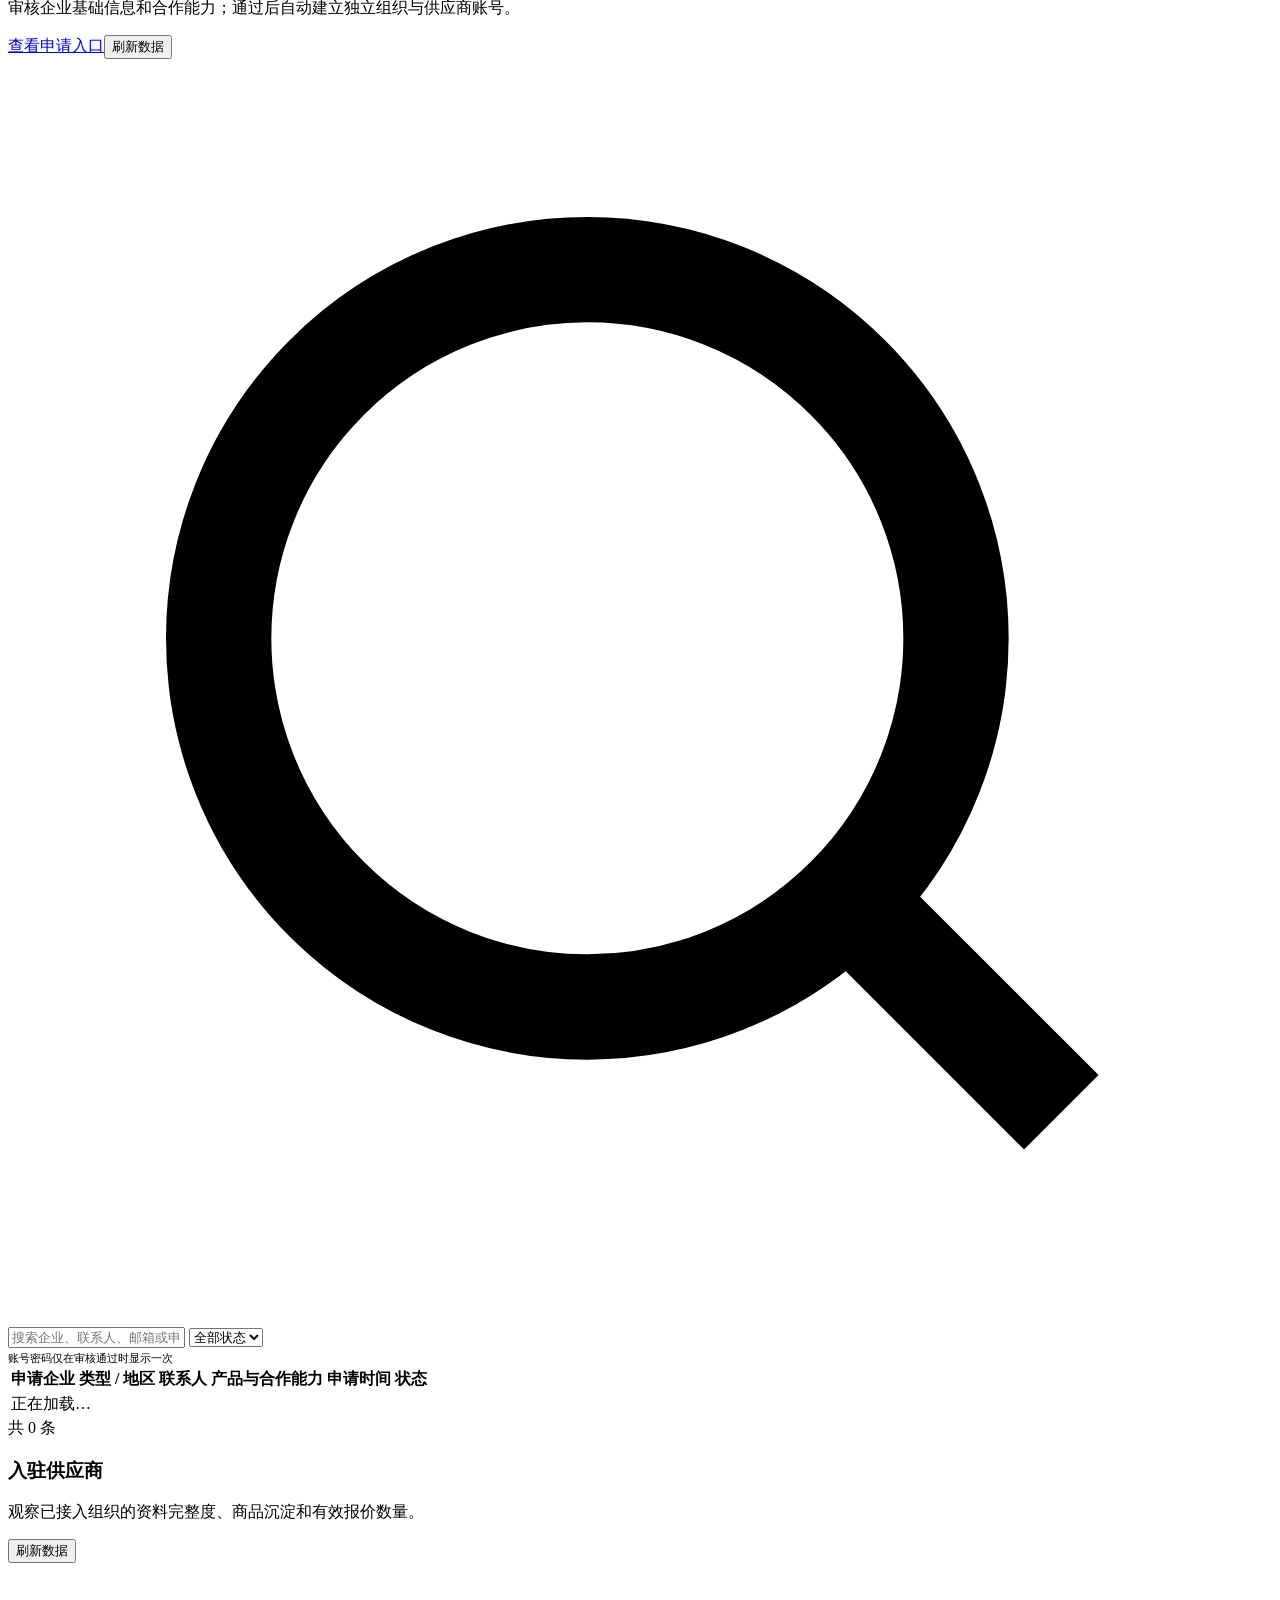
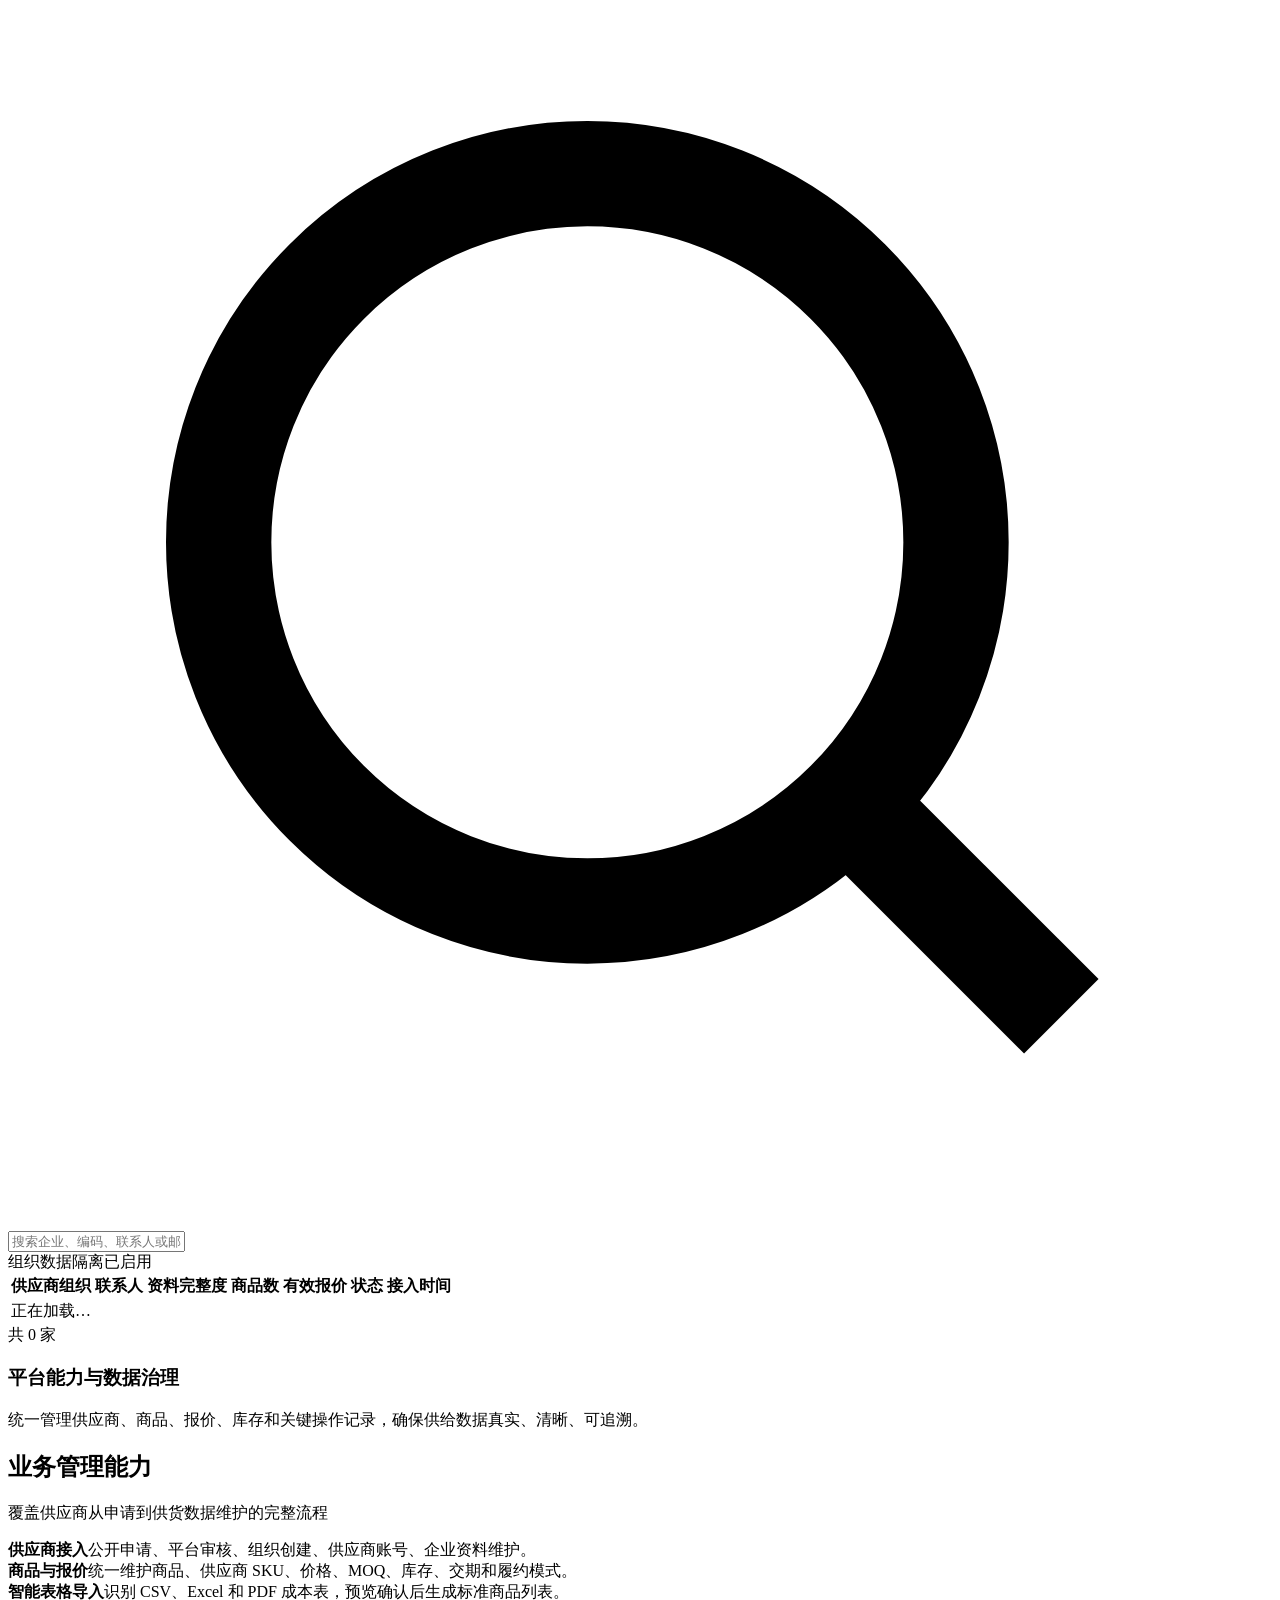
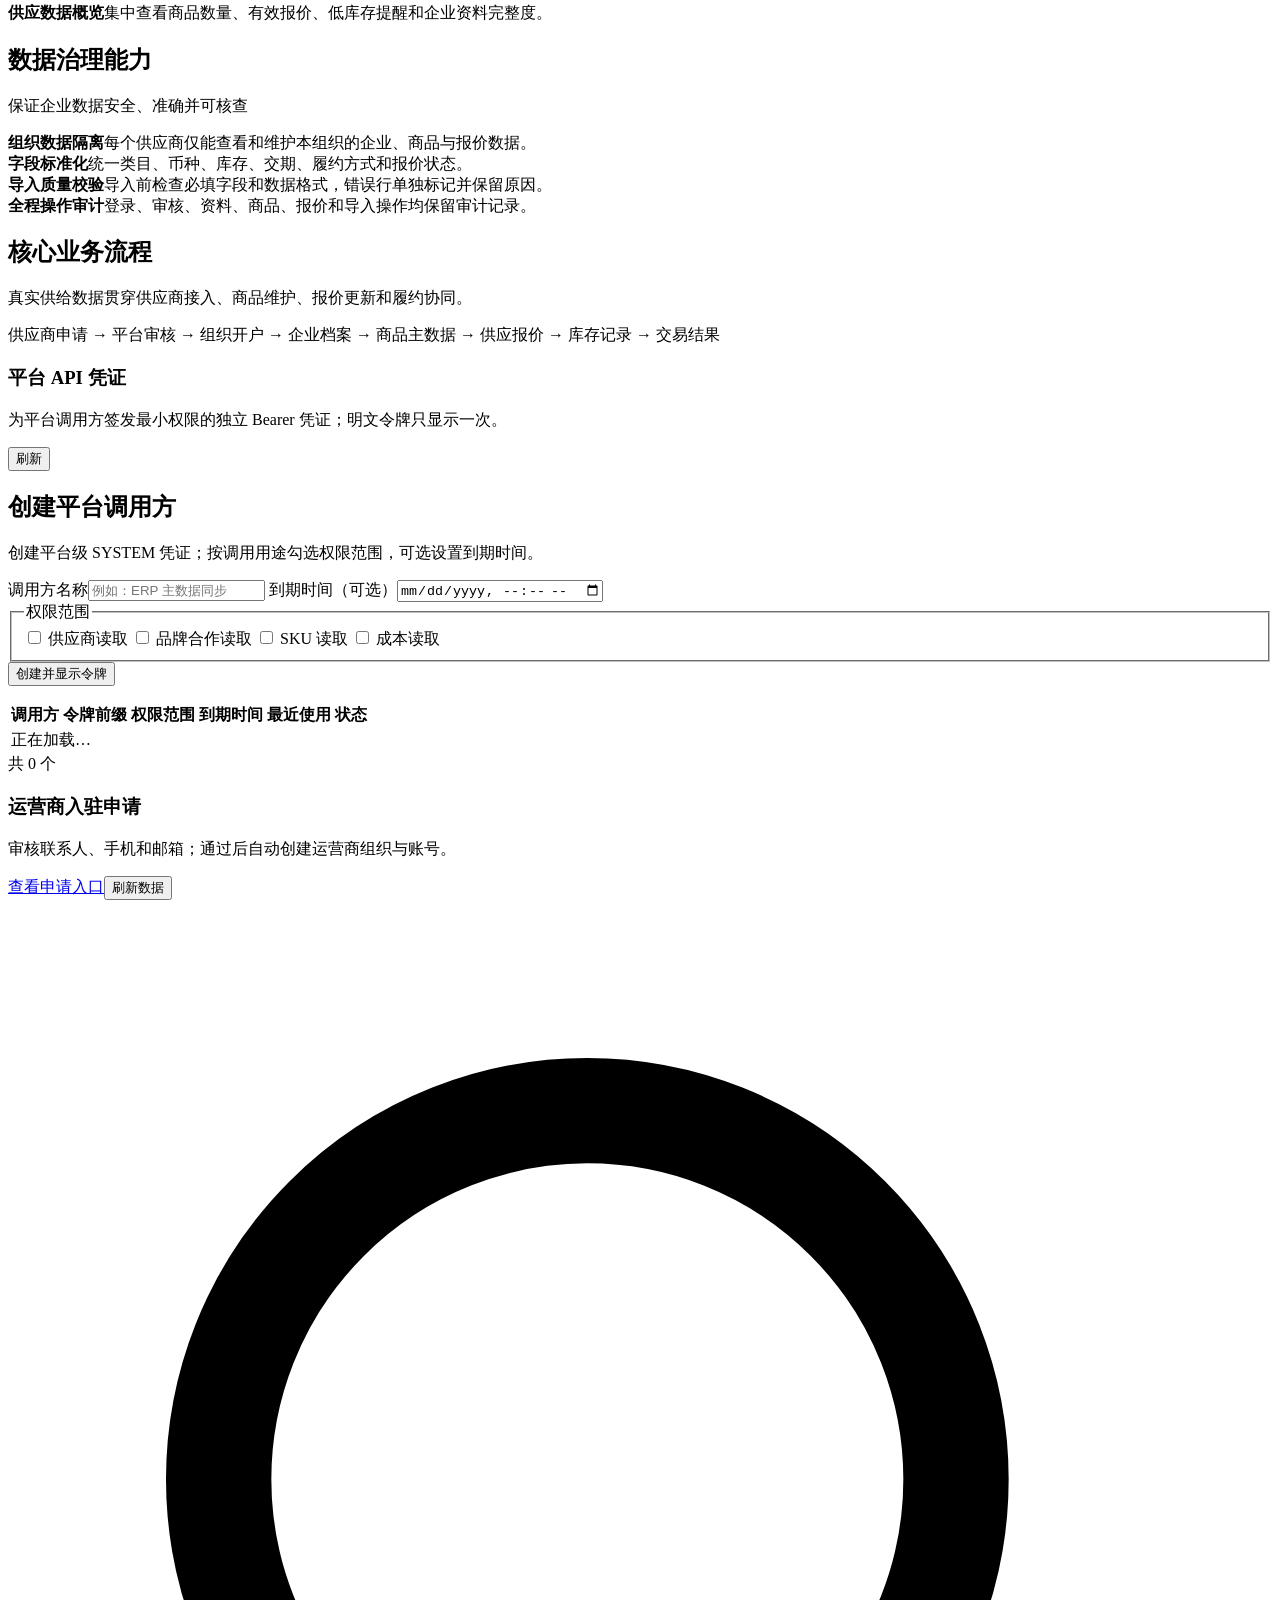
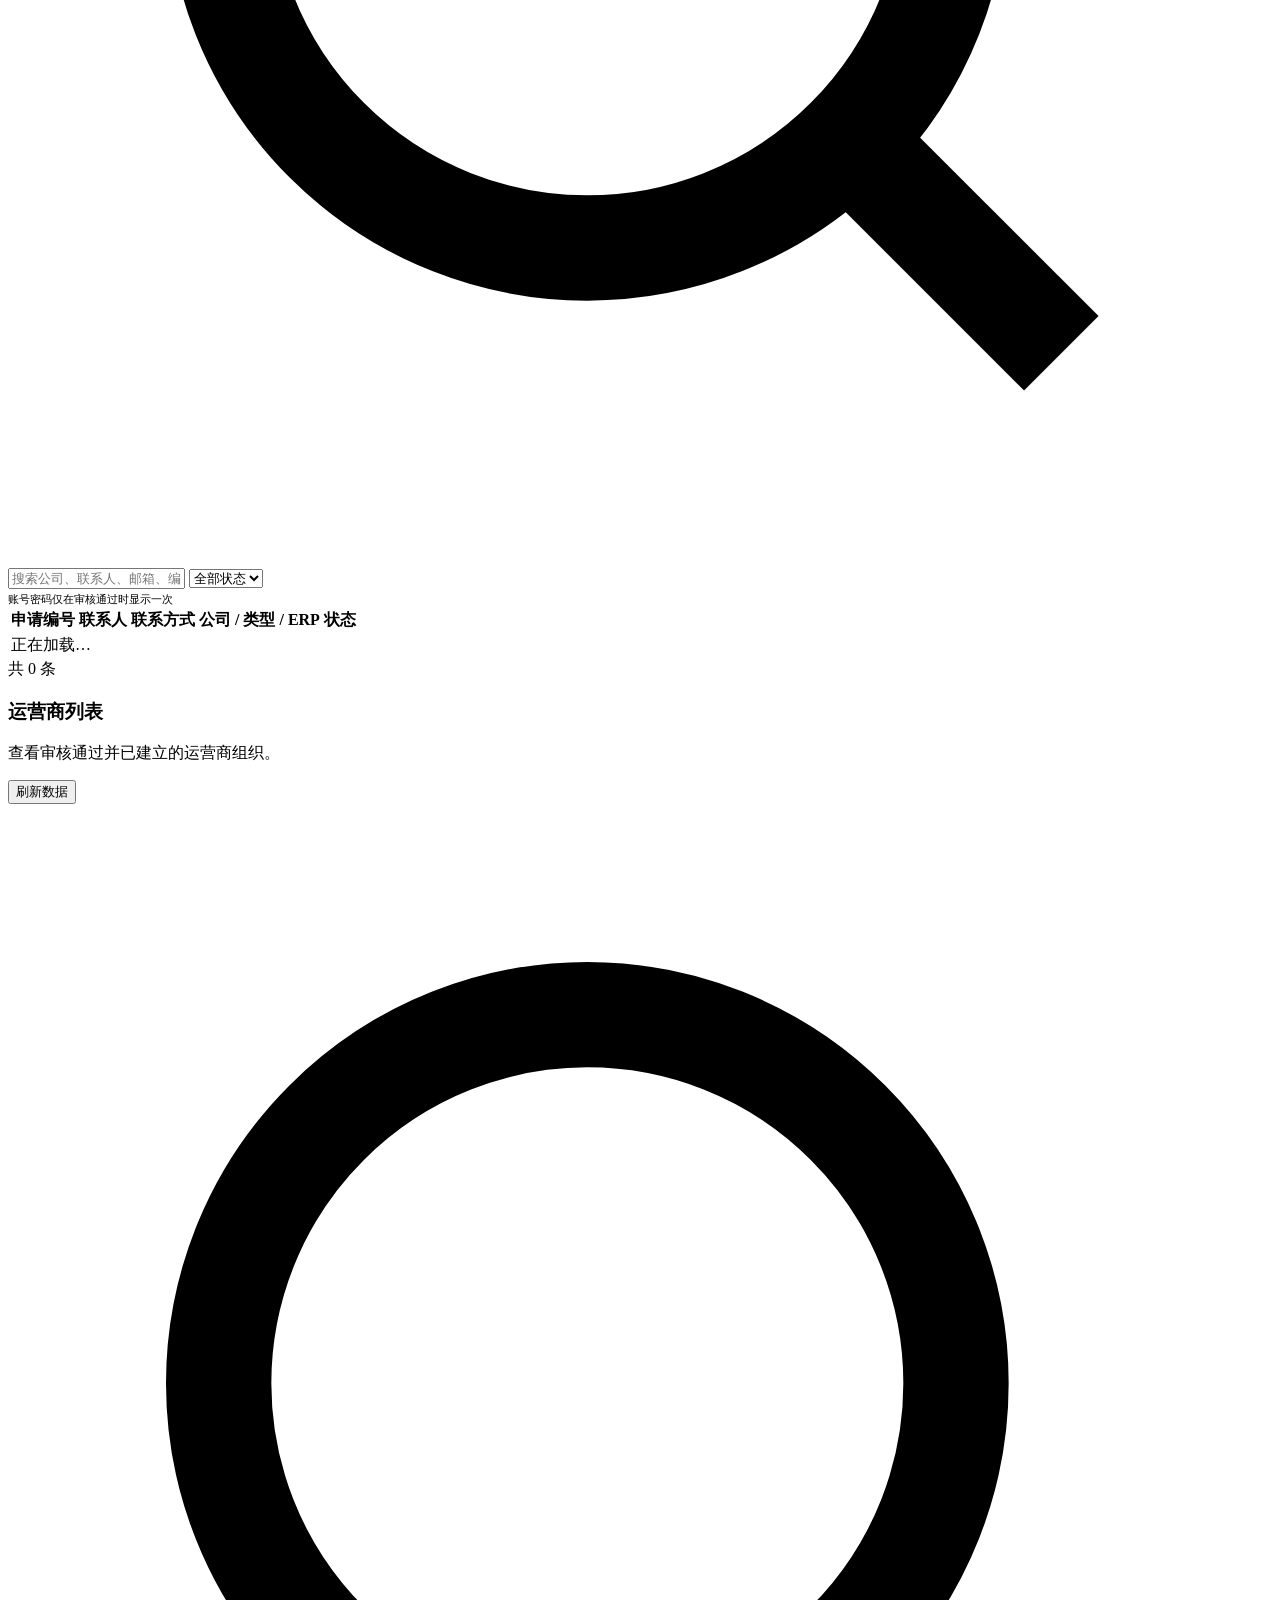
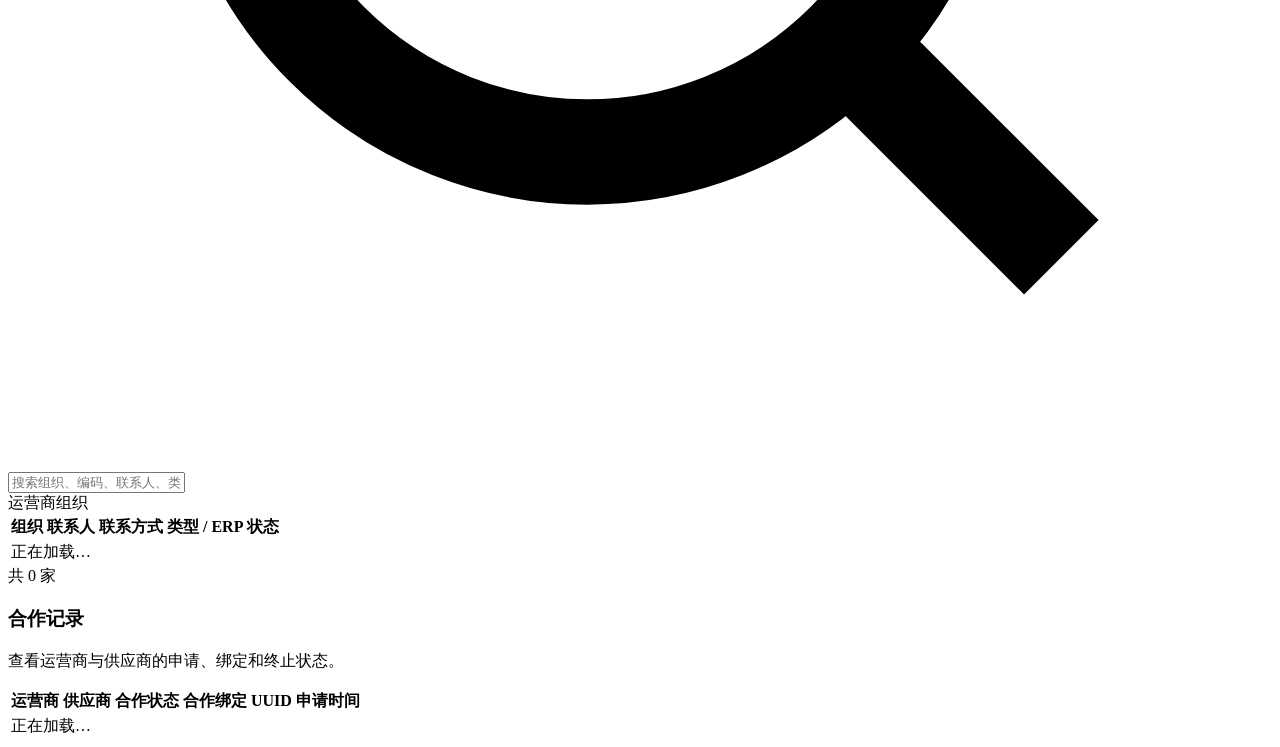
==== commit 0c9fb16c: "feat: unify supplier and operator administration" ====
--- a/app/web/pages/admin.html
+++ b/app/web/pages/admin.html
@@ -6,11 +6,11 @@
   <meta name="robots" content="noindex,nofollow">
   <title>供应网络管理 · Matrix One</title>
   <link rel="icon" href="/assets/logo.svg" type="image/svg+xml">
-  <link rel="stylesheet" href="/assets/styles.css?v=20260909-pagination-font">
+  <link rel="stylesheet" href="/assets/styles.css?v=20260910-admin-management">
   <script src="/assets/common.js?v=20260909-integration-clients" defer></script>
   <script src="/assets/pagination.js?v=20260909-pagination" defer></script>
-  <script src="/assets/admin.js?v=20260909-pagination" defer></script>
-  <script src="/assets/admin-operator.js?v=20260909" defer></script>
+  <script src="/assets/admin.js?v=20260910-admin-management" defer></script>
+  <script src="/assets/admin-operator.js?v=20260910-admin-management" defer></script>
 </head>
 <body class="app-body">
   <div class="app-shell">
@@ -20,7 +20,7 @@
         <span class="brand-copy"><span class="brand-name">Matrix One</span><span class="brand-sub">供应网络管理</span></span>
       </a>
       <nav class="sidebar-nav" aria-label="平台管理导航">
-        <span class="nav-section-label">供应商接入</span>
+        <span class="nav-section-label">供应商管理</span>
         <button class="nav-item active" data-route="applications" type="button">
           <svg viewBox="0 0 24 24" fill="none" stroke="currentColor" stroke-width="1.8"><path d="M8 7V5a4 4 0 0 1 8 0v2"/><rect x="4" y="7" width="16" height="13" rx="2"/><path d="M8 12h8M8 16h5"/></svg>
           入驻申请<span id="pending-nav-badge" class="nav-badge">0</span>
@@ -29,15 +29,17 @@
           <svg viewBox="0 0 24 24" fill="none" stroke="currentColor" stroke-width="1.8"><path d="M4 20V8l8-4 8 4v12"/><path d="M8 20v-6h8v6M8 10h.01M12 10h.01M16 10h.01"/></svg>
           入驻供应商
         </button>
-        <span class="nav-section-label">运营商接入</span>
-        <button class="nav-item" data-route="operator-applications" type="button">运营商申请</button>
-        <button class="nav-item" data-route="operators" type="button">运营商账户</button>
-        <button class="nav-item" data-route="operator-cooperations" type="button">合作审计</button>
-
-        <span class="nav-section-label">平台底座</span>
+        <span class="nav-section-label">运营商管理</span>
+        <button class="nav-item" data-route="operator-applications" type="button">入驻申请</button>
+        <button class="nav-item" data-route="operators" type="button">运营商列表</button>
+
+        <span class="nav-section-label">合作管理</span>
+        <button class="nav-item" data-route="operator-cooperations" type="button">合作记录</button>
+
+        <span class="nav-section-label">平台管理</span>
         <button class="nav-item" data-route="integrations" type="button">
           <svg viewBox="0 0 24 24" fill="none" stroke="currentColor" stroke-width="1.8"><rect x="3" y="6" width="18" height="12" rx="2"/><path d="M7 10h4M7 14h7M17 10h.01"/></svg>
-          集成凭证
+          平台 API 凭证
         </button>
         <button class="nav-item" data-route="system" type="button">
           <svg viewBox="0 0 24 24" fill="none" stroke="currentColor" stroke-width="1.8"><rect x="3" y="4" width="18" height="6" rx="2"/><rect x="3" y="14" width="18" height="6" rx="2"/><path d="M7 7h.01M7 17h.01"/></svg>
@@ -58,7 +60,7 @@
           <button id="mobile-menu" class="icon-btn mobile-menu" type="button" aria-label="打开导航">
             <svg viewBox="0 0 24 24" fill="none" stroke="currentColor" stroke-width="2"><path d="M4 7h16M4 12h16M4 17h16"/></svg>
           </button>
-          <div><div id="page-title" class="page-title">入驻申请</div><div id="breadcrumb" class="breadcrumb">中国供应网络 / 平台管理</div></div>
+          <div><div id="page-title" class="page-title">供应商入驻申请</div><div id="breadcrumb" class="breadcrumb">供应网络 / 供应商管理 / 入驻申请</div></div>
         </div>
         <div class="topbar-actions">
           <a class="icon-btn" href="/api/docs" target="_blank" aria-label="打开 API 文档">
@@ -97,7 +99,7 @@
                 <tbody id="applications-tbody"><tr><td colspan="7" class="table-empty">正在加载…</td></tr></tbody>
               </table>
             </div>
-            <footer class="table-footer"><span id="applications-count" class="sr-only">共 0 条</span><div id="application-pagination" class="unified-pagination"></div></footer>
+            <footer class="table-footer"><span id="applications-count" class="table-result-count">共 0 条</span><div id="application-pagination" class="unified-pagination"></div></footer>
           </section>
         </section>
 
@@ -117,7 +119,7 @@
                 <tbody id="suppliers-tbody"><tr><td colspan="8" class="table-empty">正在加载…</td></tr></tbody>
               </table>
             </div>
-            <footer class="table-footer"><span id="suppliers-count" class="sr-only">共 0 家</span><div id="supplier-pagination" class="unified-pagination"></div></footer>
+            <footer class="table-footer"><span id="suppliers-count" class="table-result-count">共 0 家</span><div id="supplier-pagination" class="unified-pagination"></div></footer>
           </section>
         </section>
 
@@ -144,11 +146,11 @@
 
         <section class="app-view" data-view="integrations">
           <div class="view-heading">
-            <div><h1>集成调用方凭证</h1><p>为系统调用方签发最小权限的独立 Bearer 凭证；明文令牌只显示一次。</p></div>
+            <div><h1>平台 API 凭证</h1><p>为平台调用方签发最小权限的独立 Bearer 凭证；明文令牌只显示一次。</p></div>
             <div class="view-actions"><button id="refresh-integration-clients" class="btn btn-secondary" type="button">刷新</button></div>
           </div>
           <section class="panel">
-            <header class="panel-head"><div><h2>创建调用方</h2><p>按调用用途勾选权限范围，可选设置到期时间。</p></div></header>
+            <header class="panel-head"><div><h2>创建平台调用方</h2><p>创建平台级 SYSTEM 凭证；按调用用途勾选权限范围，可选设置到期时间。</p></div></header>
             <div class="panel-body">
               <form id="integration-client-form" class="stack">
                 <div class="form-grid two">
@@ -178,9 +180,33 @@
             <footer class="table-footer"><span id="integration-clients-count" class="sr-only">共 0 个</span><div id="integration-pagination" class="unified-pagination"></div></footer>
           </section>
         </section>
-        <section class="app-view" data-view="operator-applications"><div class="view-heading"><div><h1>运营商入驻申请</h1><p>审核联系人、手机和邮箱；通过后自动创建运营商组织与账号。</p></div><div class="view-actions"><a class="btn btn-secondary" href="/operator/apply" target="_blank">查看申请入口</a><button id="refresh-operator-applications" class="btn btn-primary">刷新</button></div></div><section class="data-card"><div class="table-wrap"><table class="data-table"><thead><tr><th>申请编号</th><th>联系人</th><th>联系方式</th><th>公司 / ERP</th><th>状态</th><th></th></tr></thead><tbody id="operator-applications-tbody"></tbody></table></div><footer class="table-footer"><div id="operator-application-pagination" class="unified-pagination"></div></footer></section></section>
-        <section class="app-view" data-view="operators"><div class="view-heading"><div><h1>运营商账户</h1><p>查看审核通过并已建立的运营商组织。</p></div></div><section class="data-card"><div class="table-wrap"><table class="data-table"><thead><tr><th>组织</th><th>联系人</th><th>联系方式</th><th>类型 / ERP</th><th>状态</th></tr></thead><tbody id="operators-tbody"></tbody></table></div><footer class="table-footer"><div id="operator-account-pagination" class="unified-pagination"></div></footer></section></section>
-        <section class="app-view" data-view="operator-cooperations"><div class="view-heading"><div><h1>运营商合作审计</h1><p>查看运营商与供应商的申请、绑定和终止状态。</p></div></div><section class="data-card"><div class="table-wrap"><table class="data-table"><thead><tr><th>运营商</th><th>供应商</th><th>合作状态</th><th>合作绑定 UUID</th><th>申请时间</th></tr></thead><tbody id="admin-operator-cooperations-tbody"></tbody></table></div><footer class="table-footer"><div id="admin-operator-cooperation-pagination" class="unified-pagination"></div></footer></section></section>
+        <section class="app-view" data-view="operator-applications">
+          <div class="view-heading">
+            <div><h1>运营商入驻申请</h1><p>审核联系人、手机和邮箱；通过后自动创建运营商组织与账号。</p></div>
+            <div class="view-actions"><a class="btn btn-secondary" href="/operator/apply" target="_blank">查看申请入口</a><button id="refresh-operator-applications" class="btn btn-primary" type="button">刷新数据</button></div>
+          </div>
+          <div id="operator-admin-metrics" class="admin-metric-grid"></div>
+          <section class="data-card">
+            <div class="toolbar">
+              <div class="toolbar-left">
+                <label class="search-box"><svg viewBox="0 0 24 24" fill="none" stroke="currentColor" stroke-width="2"><circle cx="11" cy="11" r="7"/><path d="m20 20-4-4"/></svg><input id="operator-applications-search" class="input" maxlength="200" placeholder="搜索公司、联系人、邮箱、编号、类型或 ERP"></label>
+                <select id="operator-applications-status" class="select toolbar-filter" aria-label="运营商申请状态"><option value="">全部状态</option><option value="PENDING">待审核</option><option value="APPROVED">已通过</option><option value="REJECTED">已驳回</option></select>
+              </div>
+              <div class="toolbar-right"><span class="muted" style="font-size:11px">账号密码仅在审核通过时显示一次</span></div>
+            </div>
+            <div class="table-wrap"><table class="data-table"><thead><tr><th>申请编号</th><th>联系人</th><th>联系方式</th><th>公司 / 类型 / ERP</th><th>状态</th><th></th></tr></thead><tbody id="operator-applications-tbody"><tr><td colspan="6" class="table-empty">正在加载…</td></tr></tbody></table></div>
+            <footer class="table-footer"><span id="operator-applications-count" class="table-result-count">共 0 条</span><div id="operator-application-pagination" class="unified-pagination"></div></footer>
+          </section>
+        </section>
+        <section class="app-view" data-view="operators">
+          <div class="view-heading"><div><h1>运营商列表</h1><p>查看审核通过并已建立的运营商组织。</p></div><div class="view-actions"><button id="refresh-operators" class="btn btn-primary" type="button">刷新数据</button></div></div>
+          <section class="data-card">
+            <div class="toolbar"><div class="toolbar-left"><label class="search-box"><svg viewBox="0 0 24 24" fill="none" stroke="currentColor" stroke-width="2"><circle cx="11" cy="11" r="7"/><path d="m20 20-4-4"/></svg><input id="operators-search" class="input" maxlength="200" placeholder="搜索组织、编码、联系人、类型或 ERP"></label></div><div class="toolbar-right"><span class="badge badge-approved">运营商组织</span></div></div>
+            <div class="table-wrap"><table class="data-table"><thead><tr><th>组织</th><th>联系人</th><th>联系方式</th><th>类型 / ERP</th><th>状态</th></tr></thead><tbody id="operators-tbody"><tr><td colspan="5" class="table-empty">正在加载…</td></tr></tbody></table></div>
+            <footer class="table-footer"><span id="operators-count" class="table-result-count">共 0 家</span><div id="operator-account-pagination" class="unified-pagination"></div></footer>
+          </section>
+        </section>
+        <section class="app-view" data-view="operator-cooperations"><div class="view-heading"><div><h1>合作记录</h1><p>查看运营商与供应商的申请、绑定和终止状态。</p></div></div><section class="data-card"><div class="table-wrap"><table class="data-table"><thead><tr><th>运营商</th><th>供应商</th><th>合作状态</th><th>合作绑定 UUID</th><th>申请时间</th></tr></thead><tbody id="admin-operator-cooperations-tbody"><tr><td colspan="5" class="table-empty">正在加载…</td></tr></tbody></table></div><footer class="table-footer"><div id="admin-operator-cooperation-pagination" class="unified-pagination"></div></footer></section></section>
       </main>
     </section>
   </div>
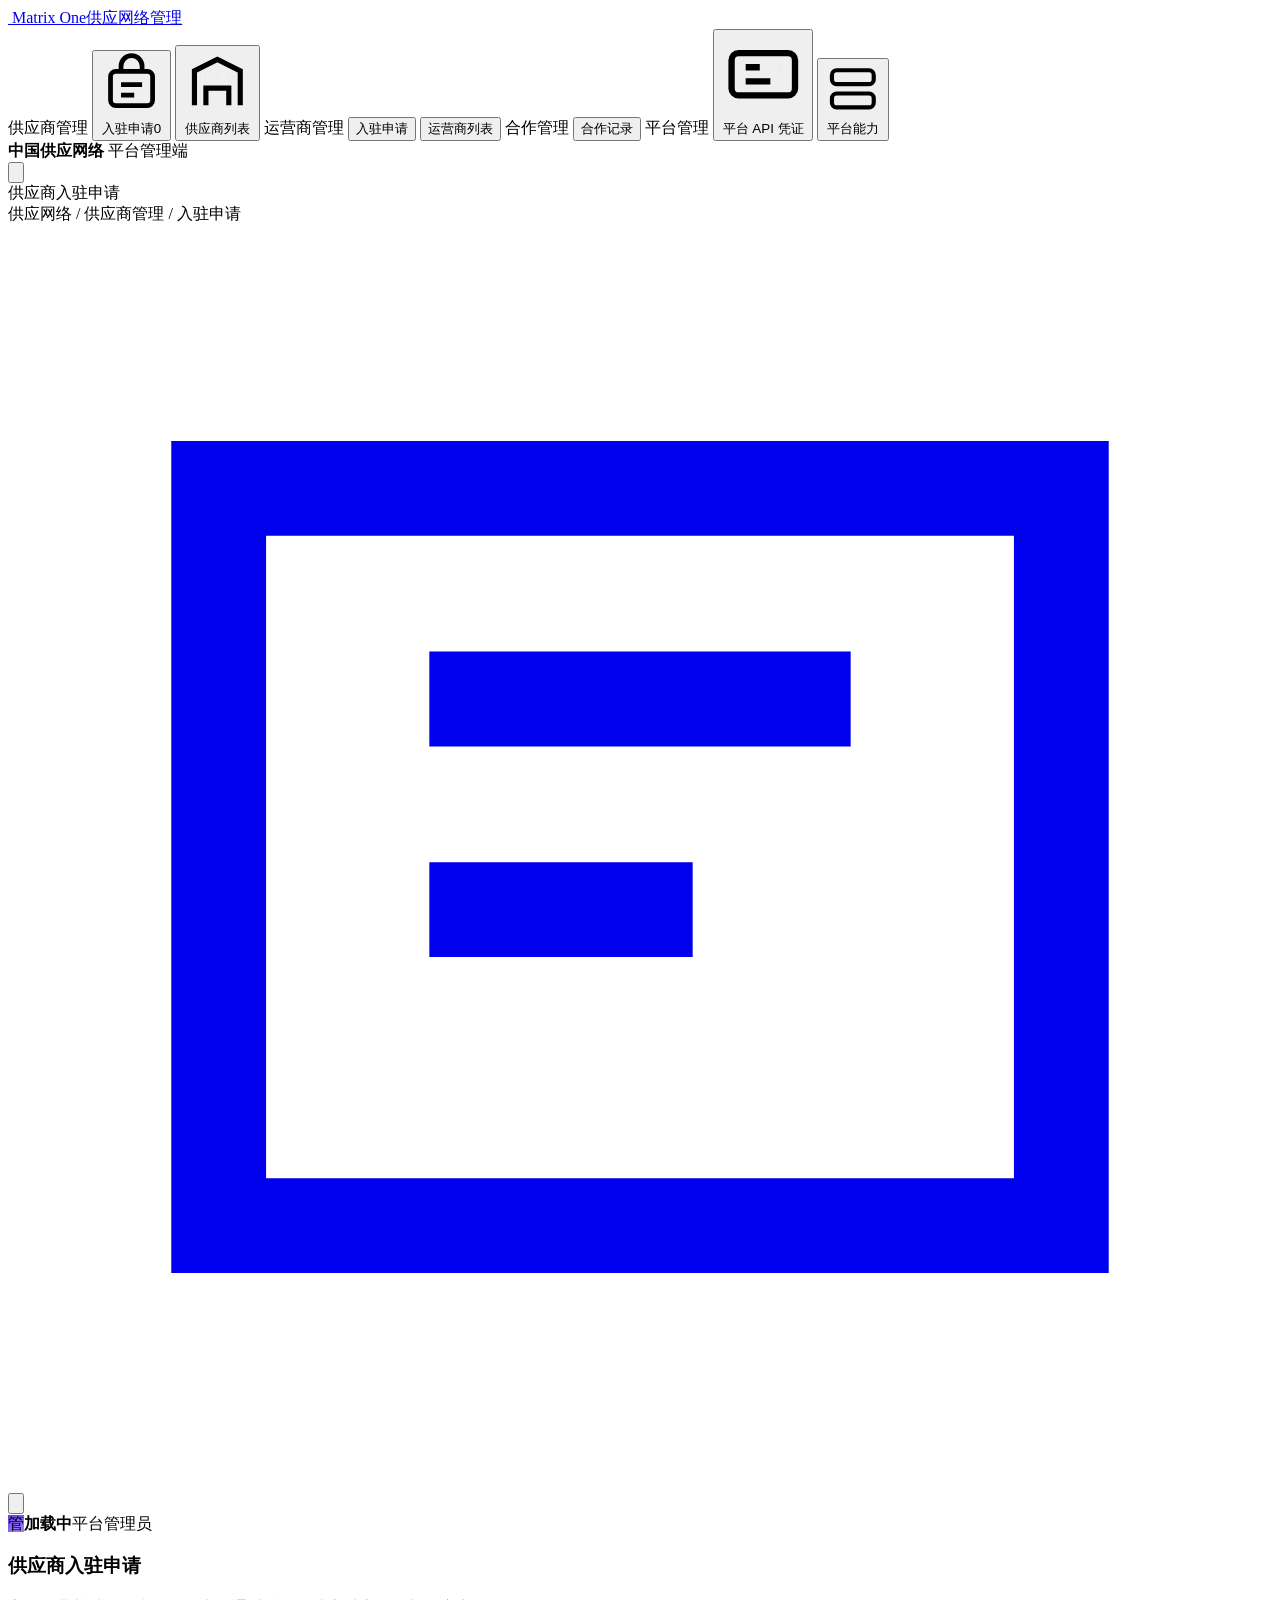
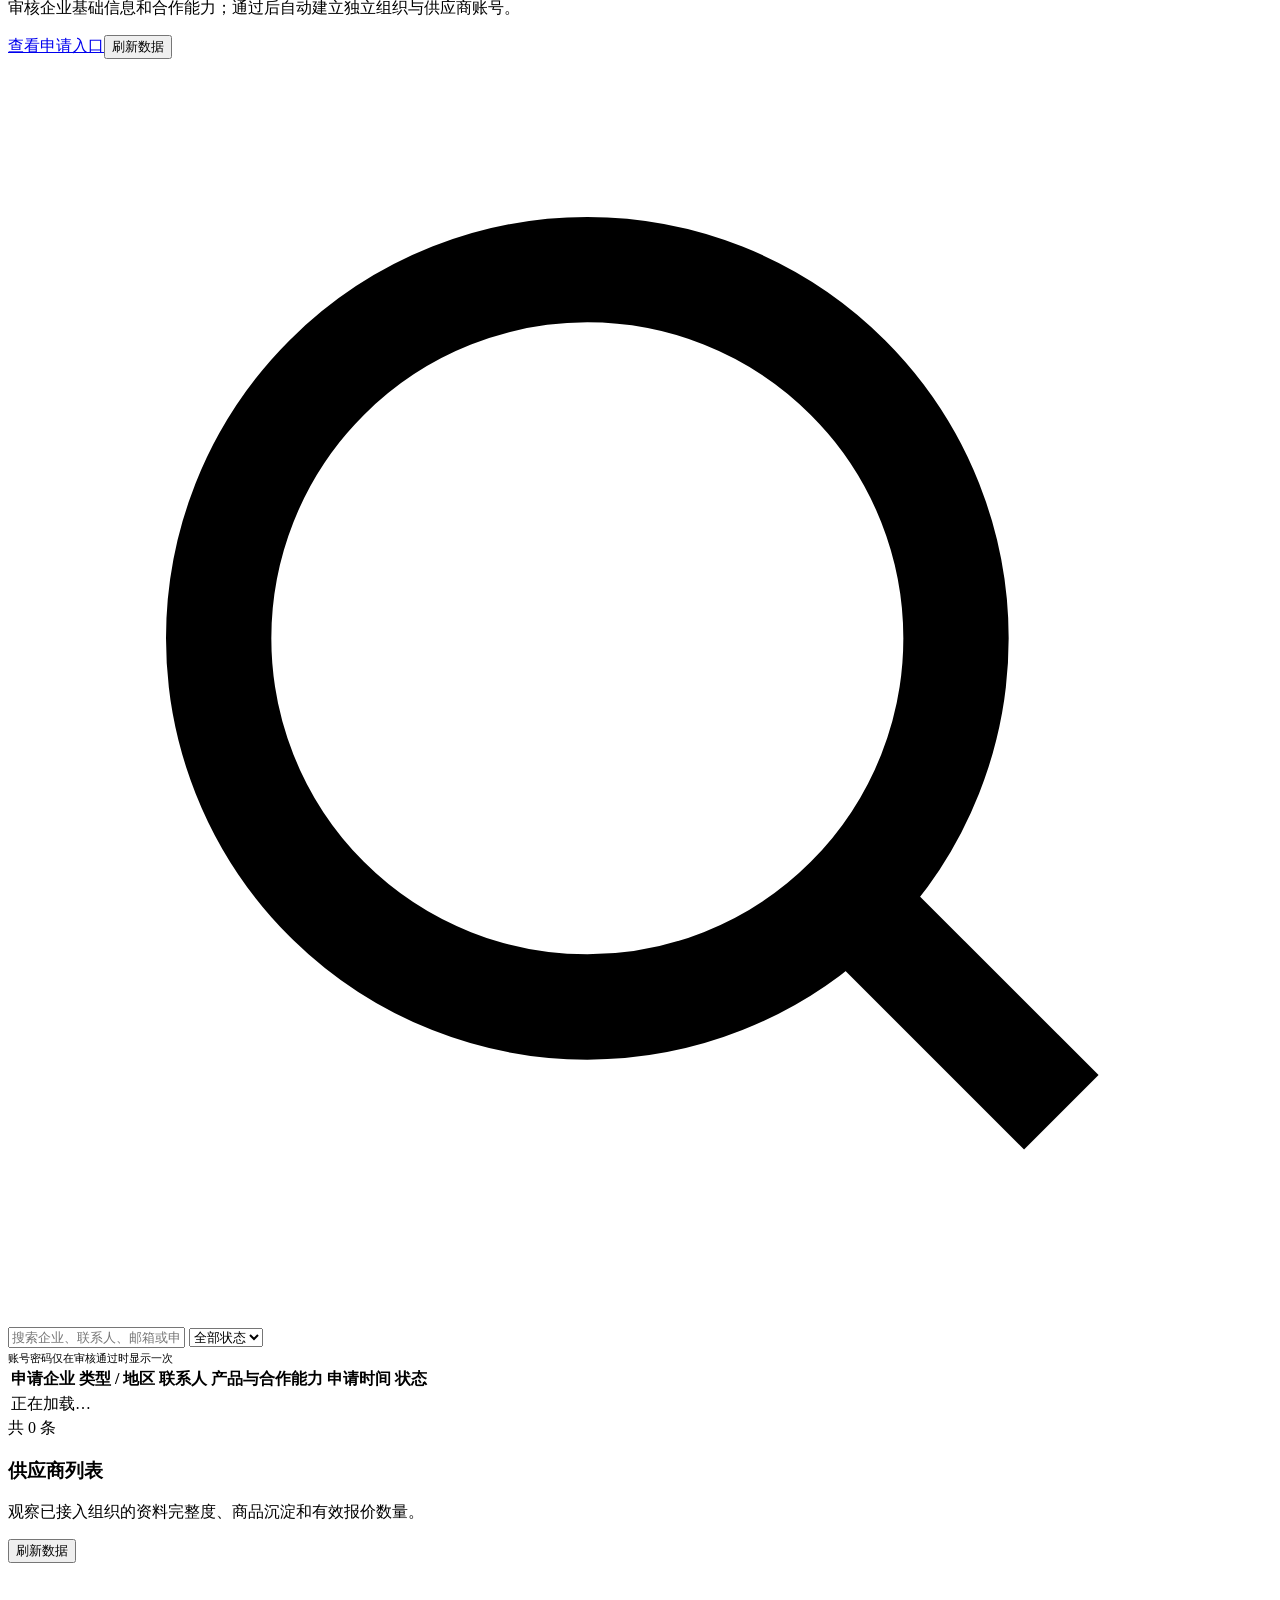
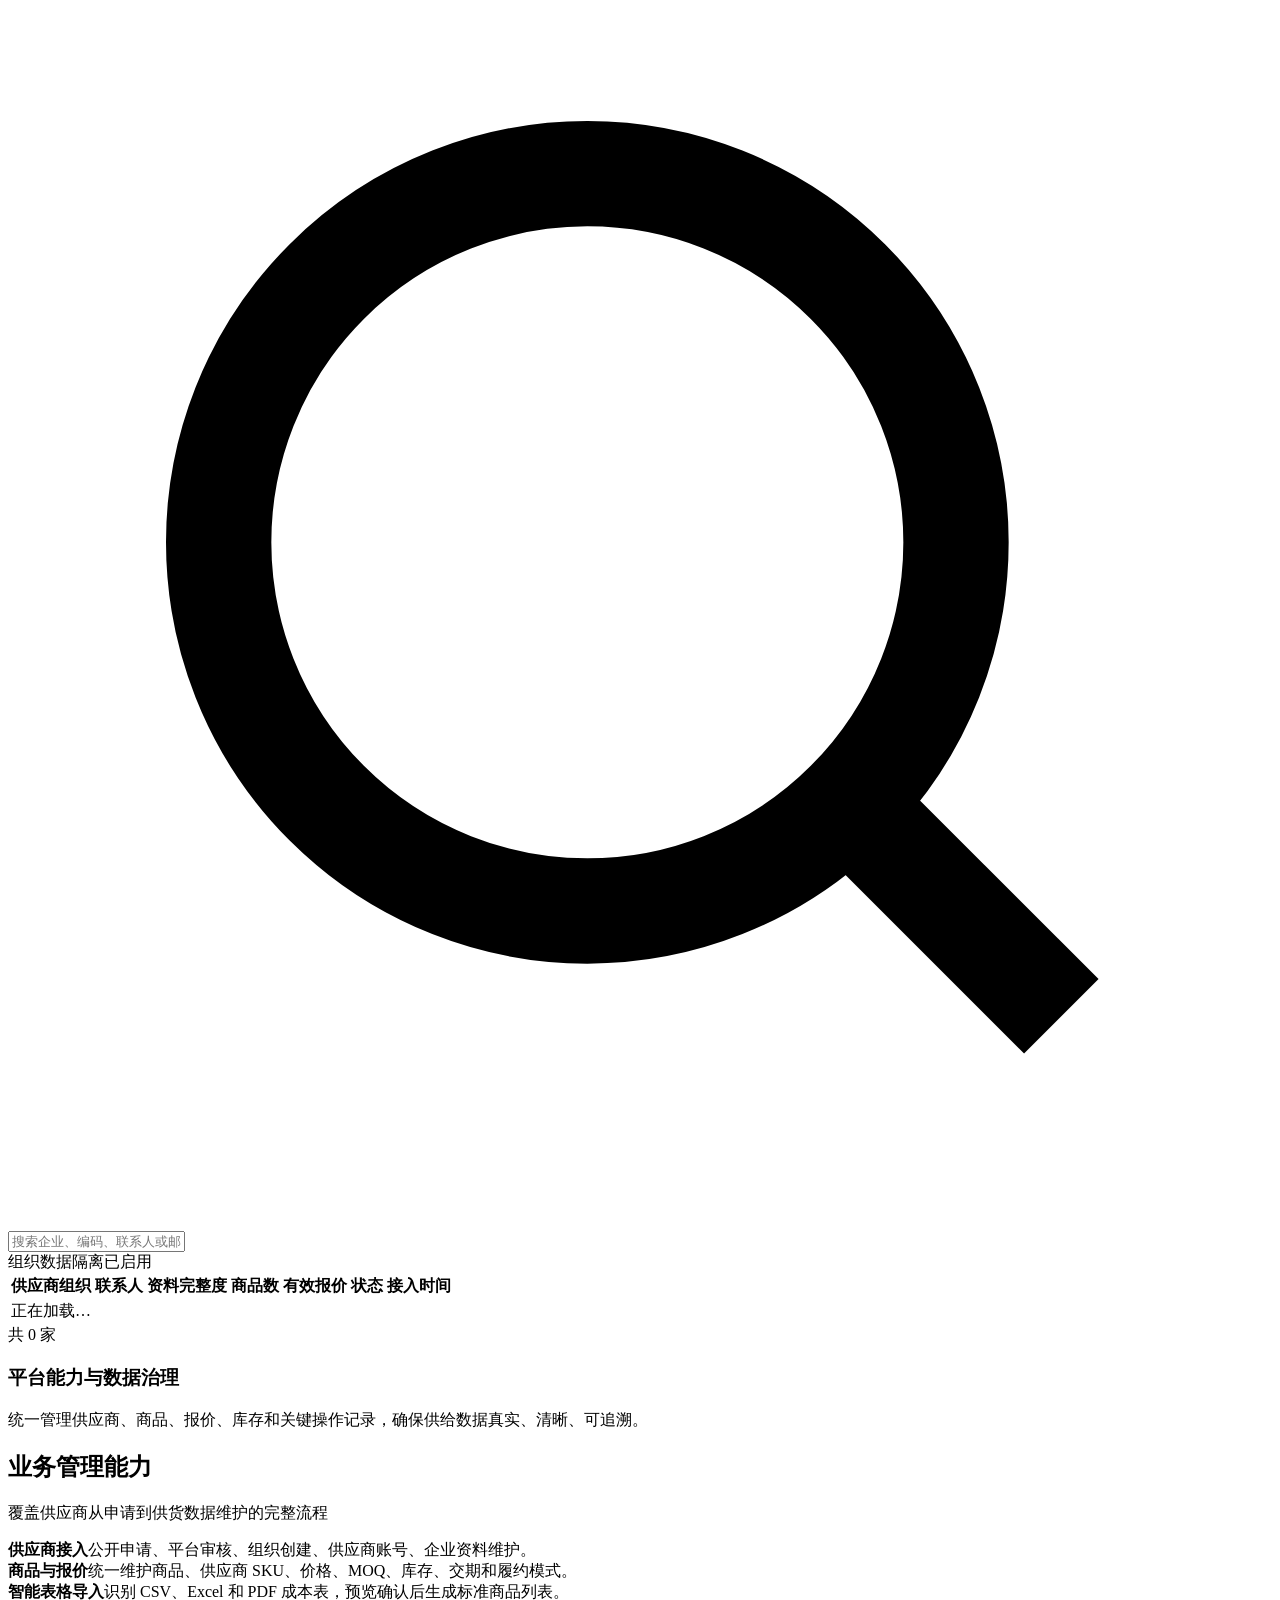
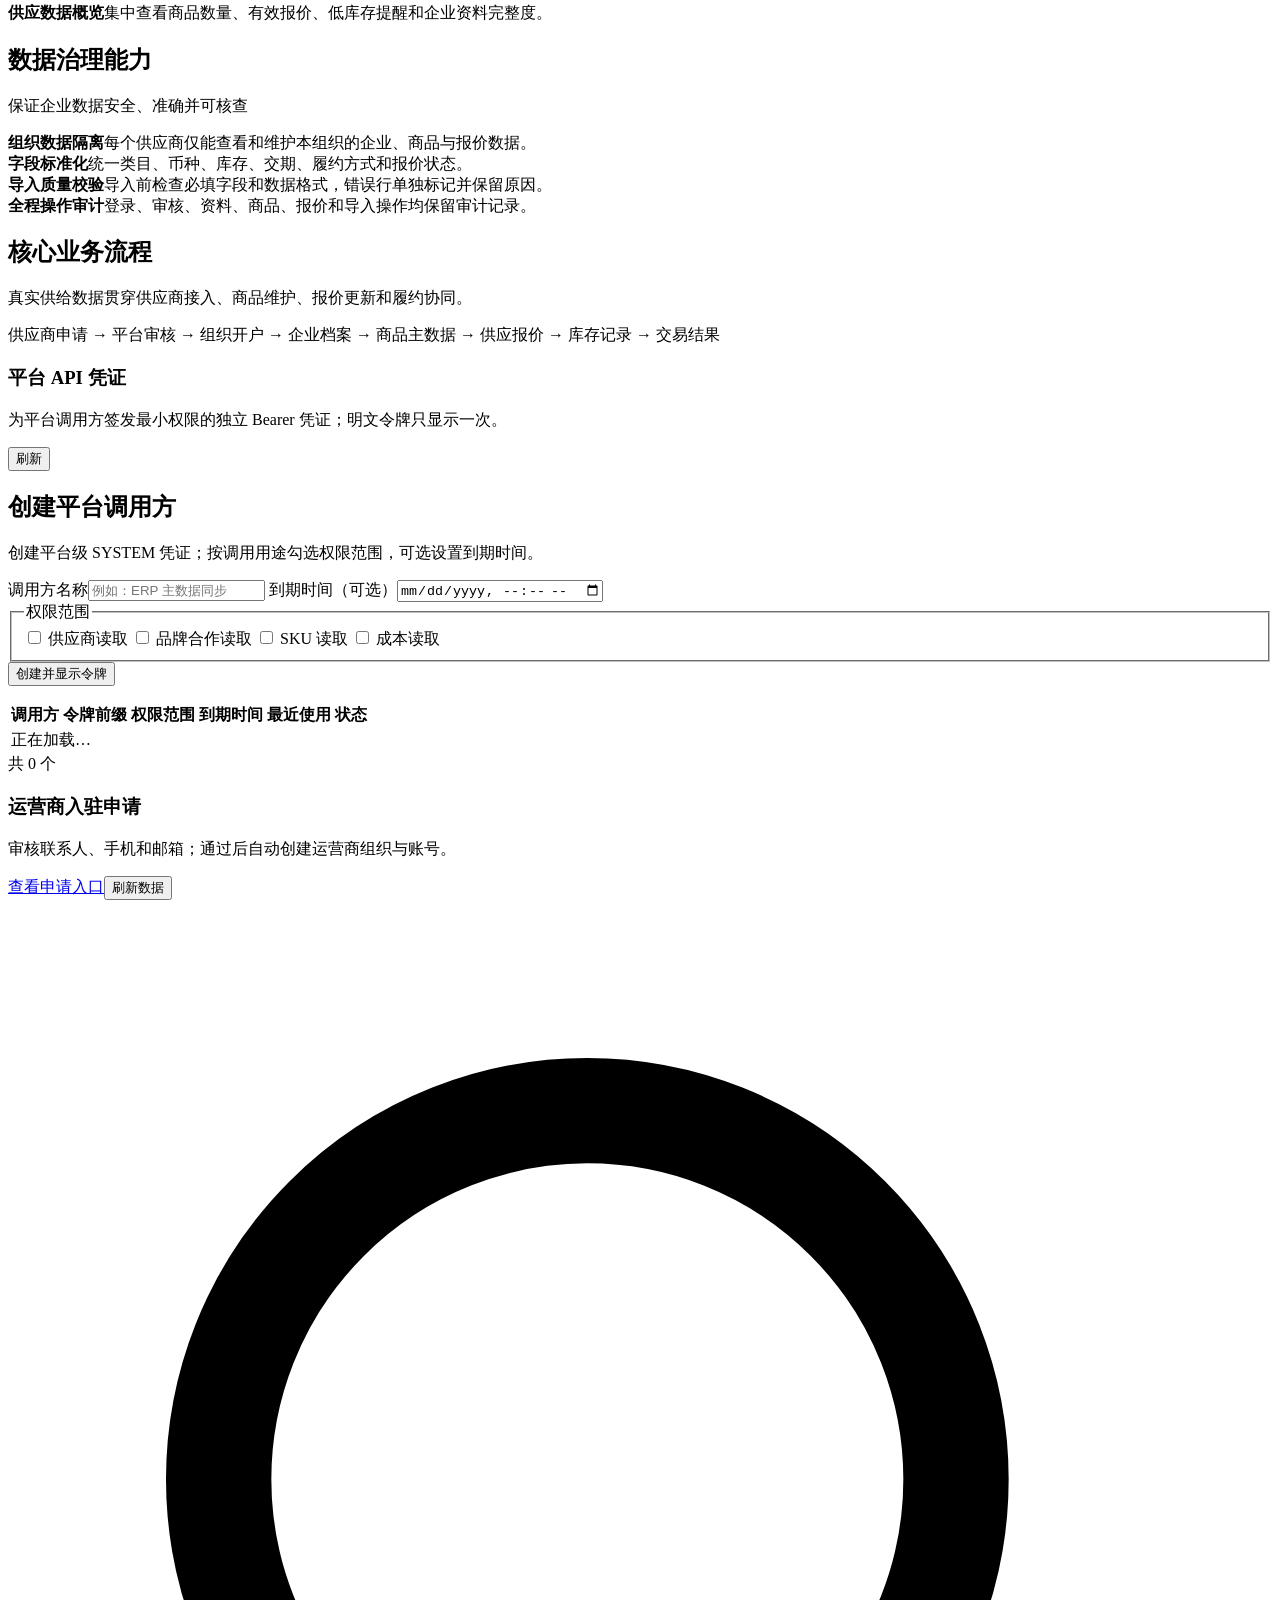
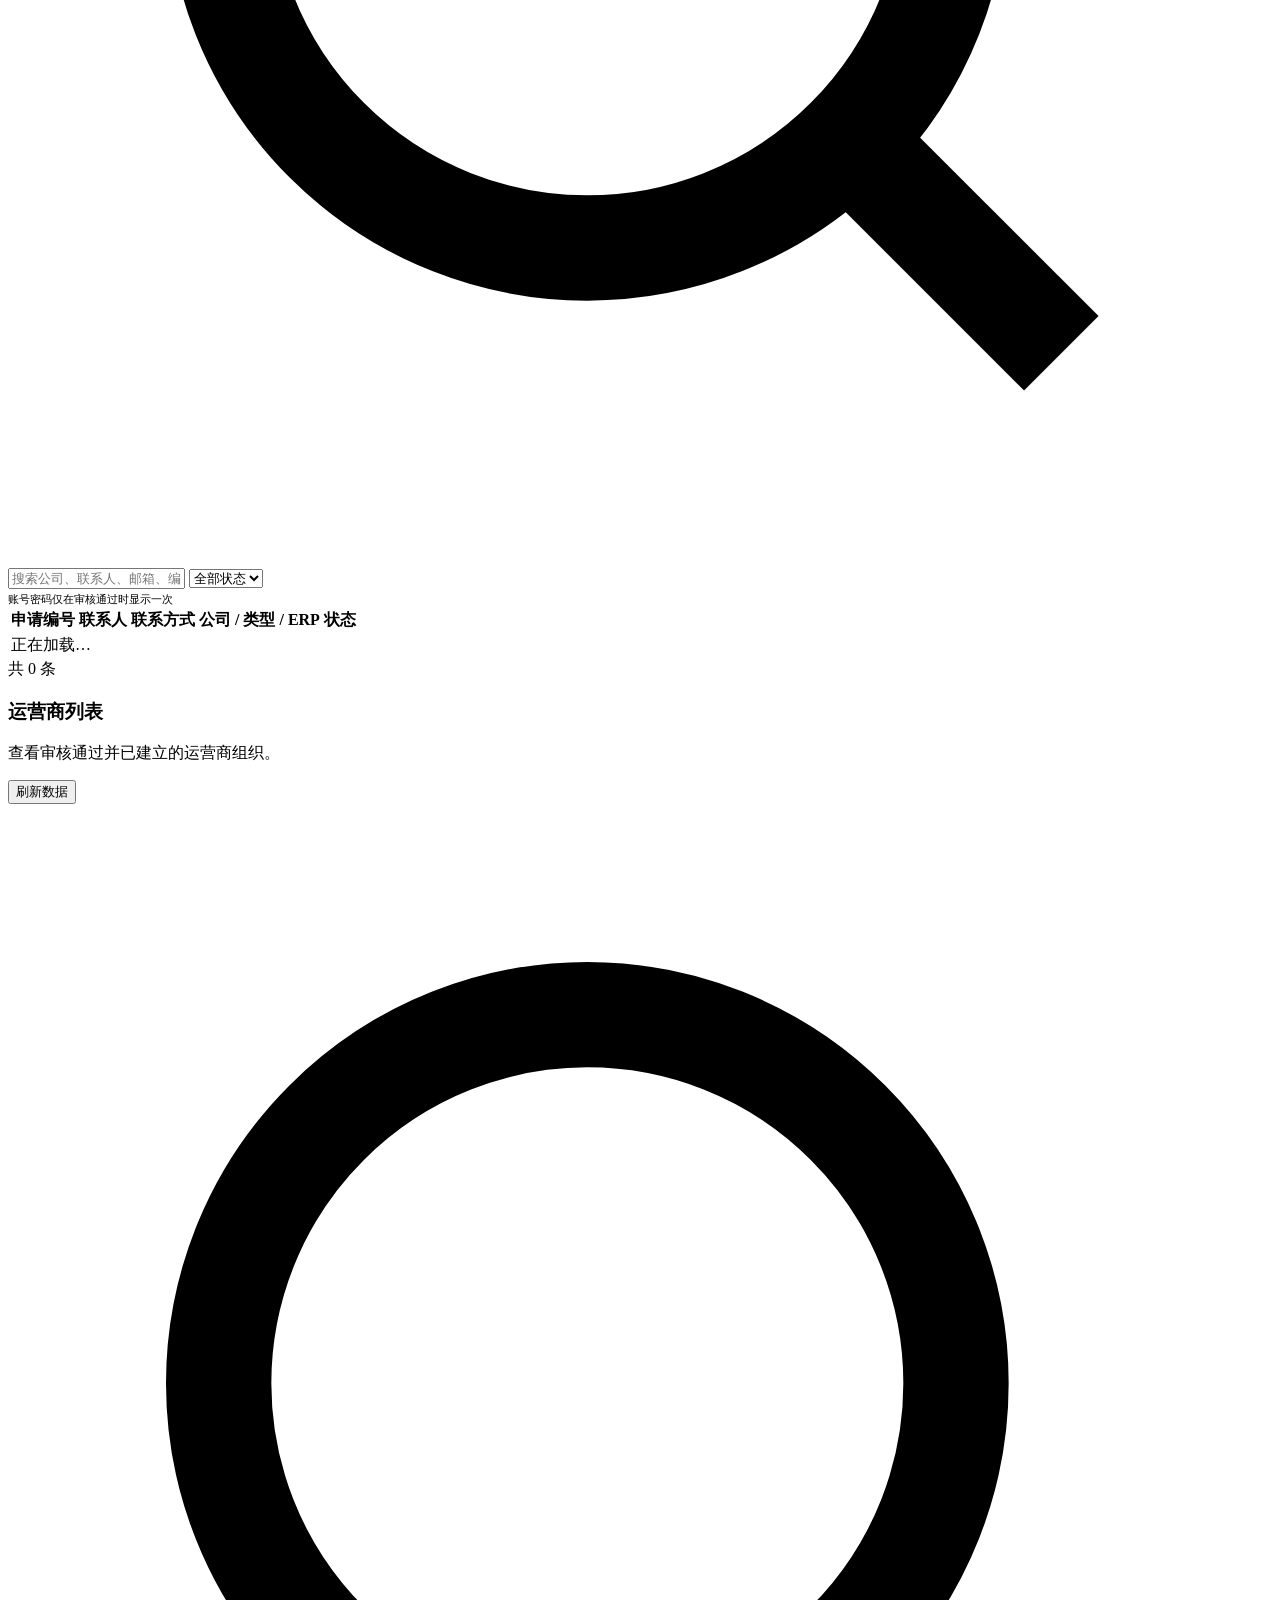
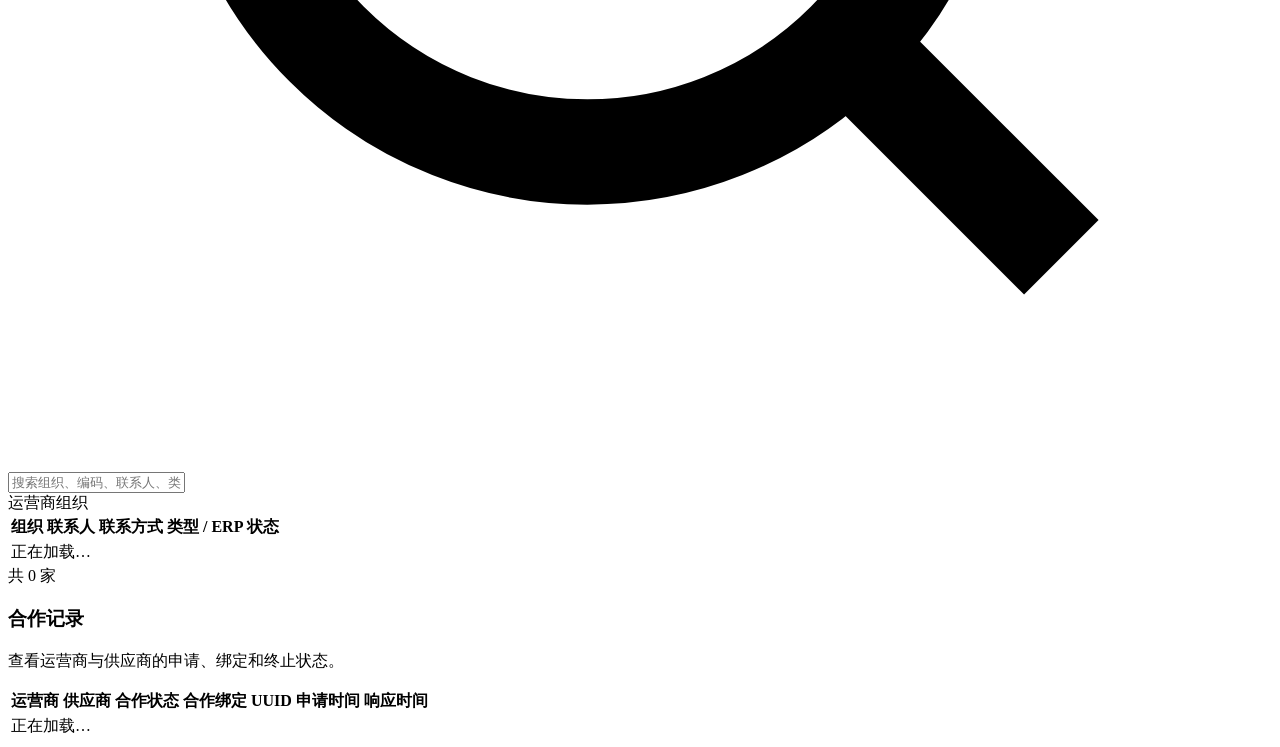
==== commit efaff3d5: "fix: close supplier ERP review findings" ====
--- a/app/web/pages/admin.html
+++ b/app/web/pages/admin.html
@@ -27,7 +27,7 @@
         </button>
         <button class="nav-item" data-route="suppliers" type="button">
           <svg viewBox="0 0 24 24" fill="none" stroke="currentColor" stroke-width="1.8"><path d="M4 20V8l8-4 8 4v12"/><path d="M8 20v-6h8v6M8 10h.01M12 10h.01M16 10h.01"/></svg>
-          入驻供应商
+          供应商列表
         </button>
         <span class="nav-section-label">运营商管理</span>
         <button class="nav-item" data-route="operator-applications" type="button">入驻申请</button>
@@ -105,7 +105,7 @@
 
         <section class="app-view" data-view="suppliers">
           <div class="view-heading">
-            <div><h1>入驻供应商</h1><p>观察已接入组织的资料完整度、商品沉淀和有效报价数量。</p></div>
+            <div><h1>供应商列表</h1><p>观察已接入组织的资料完整度、商品沉淀和有效报价数量。</p></div>
             <div class="view-actions"><button id="refresh-suppliers" class="btn btn-primary" type="button">刷新数据</button></div>
           </div>
           <section class="data-card">
@@ -206,7 +206,7 @@
             <footer class="table-footer"><span id="operators-count" class="table-result-count">共 0 家</span><div id="operator-account-pagination" class="unified-pagination"></div></footer>
           </section>
         </section>
-        <section class="app-view" data-view="operator-cooperations"><div class="view-heading"><div><h1>合作记录</h1><p>查看运营商与供应商的申请、绑定和终止状态。</p></div></div><section class="data-card"><div class="table-wrap"><table class="data-table"><thead><tr><th>运营商</th><th>供应商</th><th>合作状态</th><th>合作绑定 UUID</th><th>申请时间</th></tr></thead><tbody id="admin-operator-cooperations-tbody"><tr><td colspan="5" class="table-empty">正在加载…</td></tr></tbody></table></div><footer class="table-footer"><div id="admin-operator-cooperation-pagination" class="unified-pagination"></div></footer></section></section>
+        <section class="app-view" data-view="operator-cooperations"><div class="view-heading"><div><h1>合作记录</h1><p>查看运营商与供应商的申请、绑定和终止状态。</p></div></div><section class="data-card"><div class="table-wrap"><table class="data-table"><thead><tr><th>运营商</th><th>供应商</th><th>合作状态</th><th>合作绑定 UUID</th><th>申请时间</th><th>响应时间</th></tr></thead><tbody id="admin-operator-cooperations-tbody"><tr><td colspan="6" class="table-empty">正在加载…</td></tr></tbody></table></div><footer class="table-footer"><div id="admin-operator-cooperation-pagination" class="unified-pagination"></div></footer></section></section>
       </main>
     </section>
   </div>
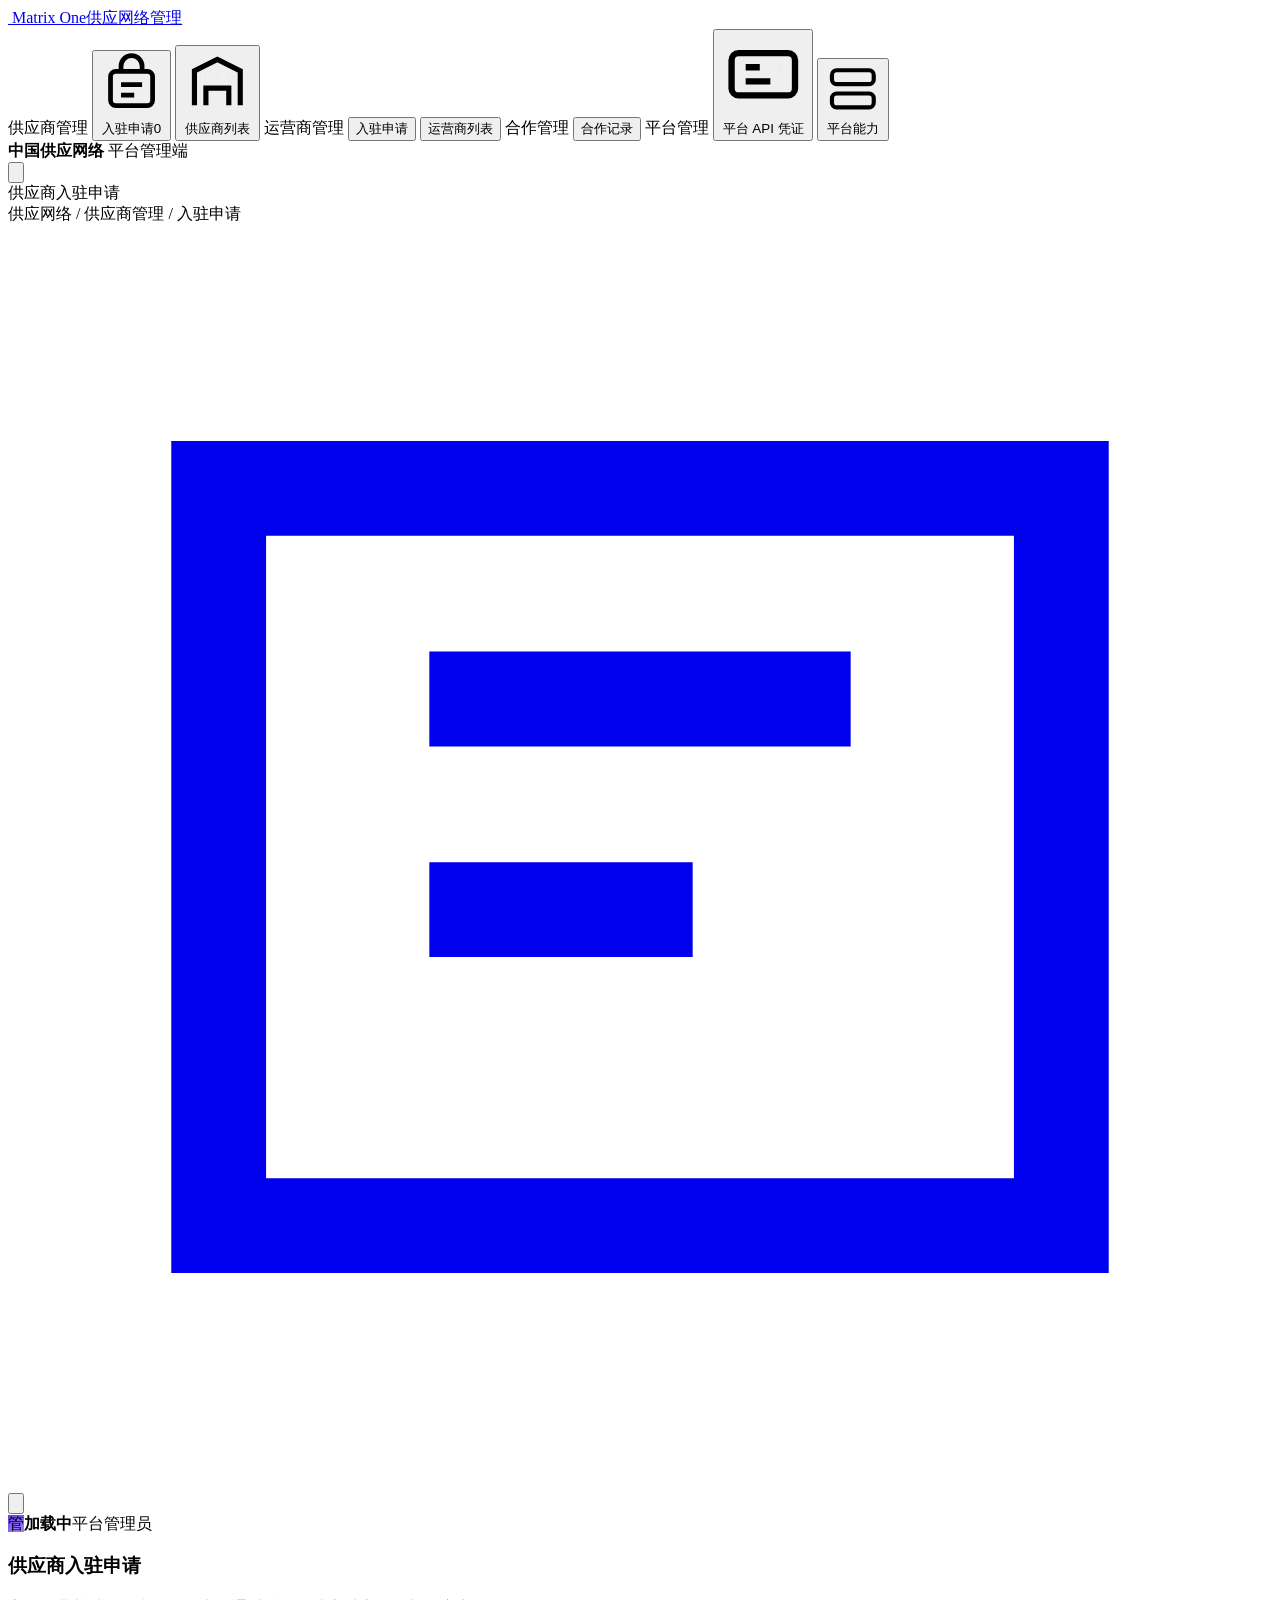
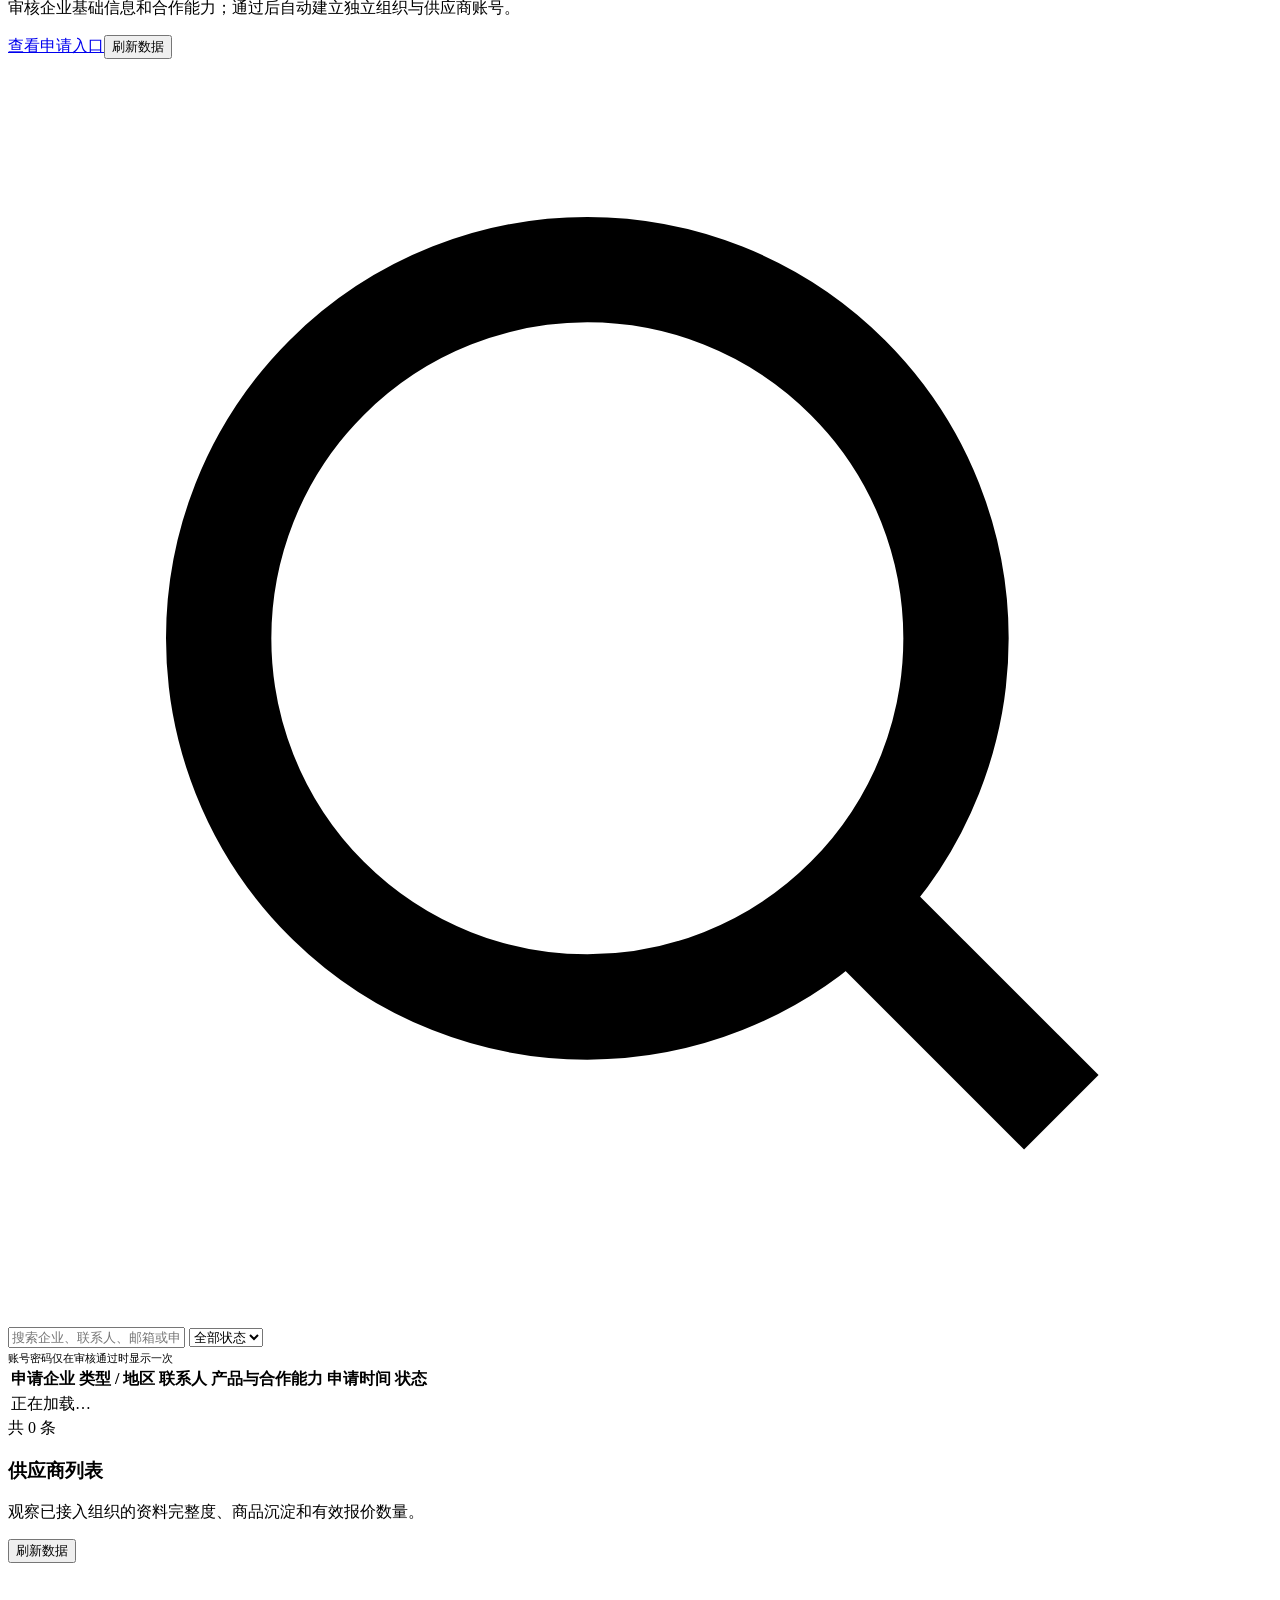
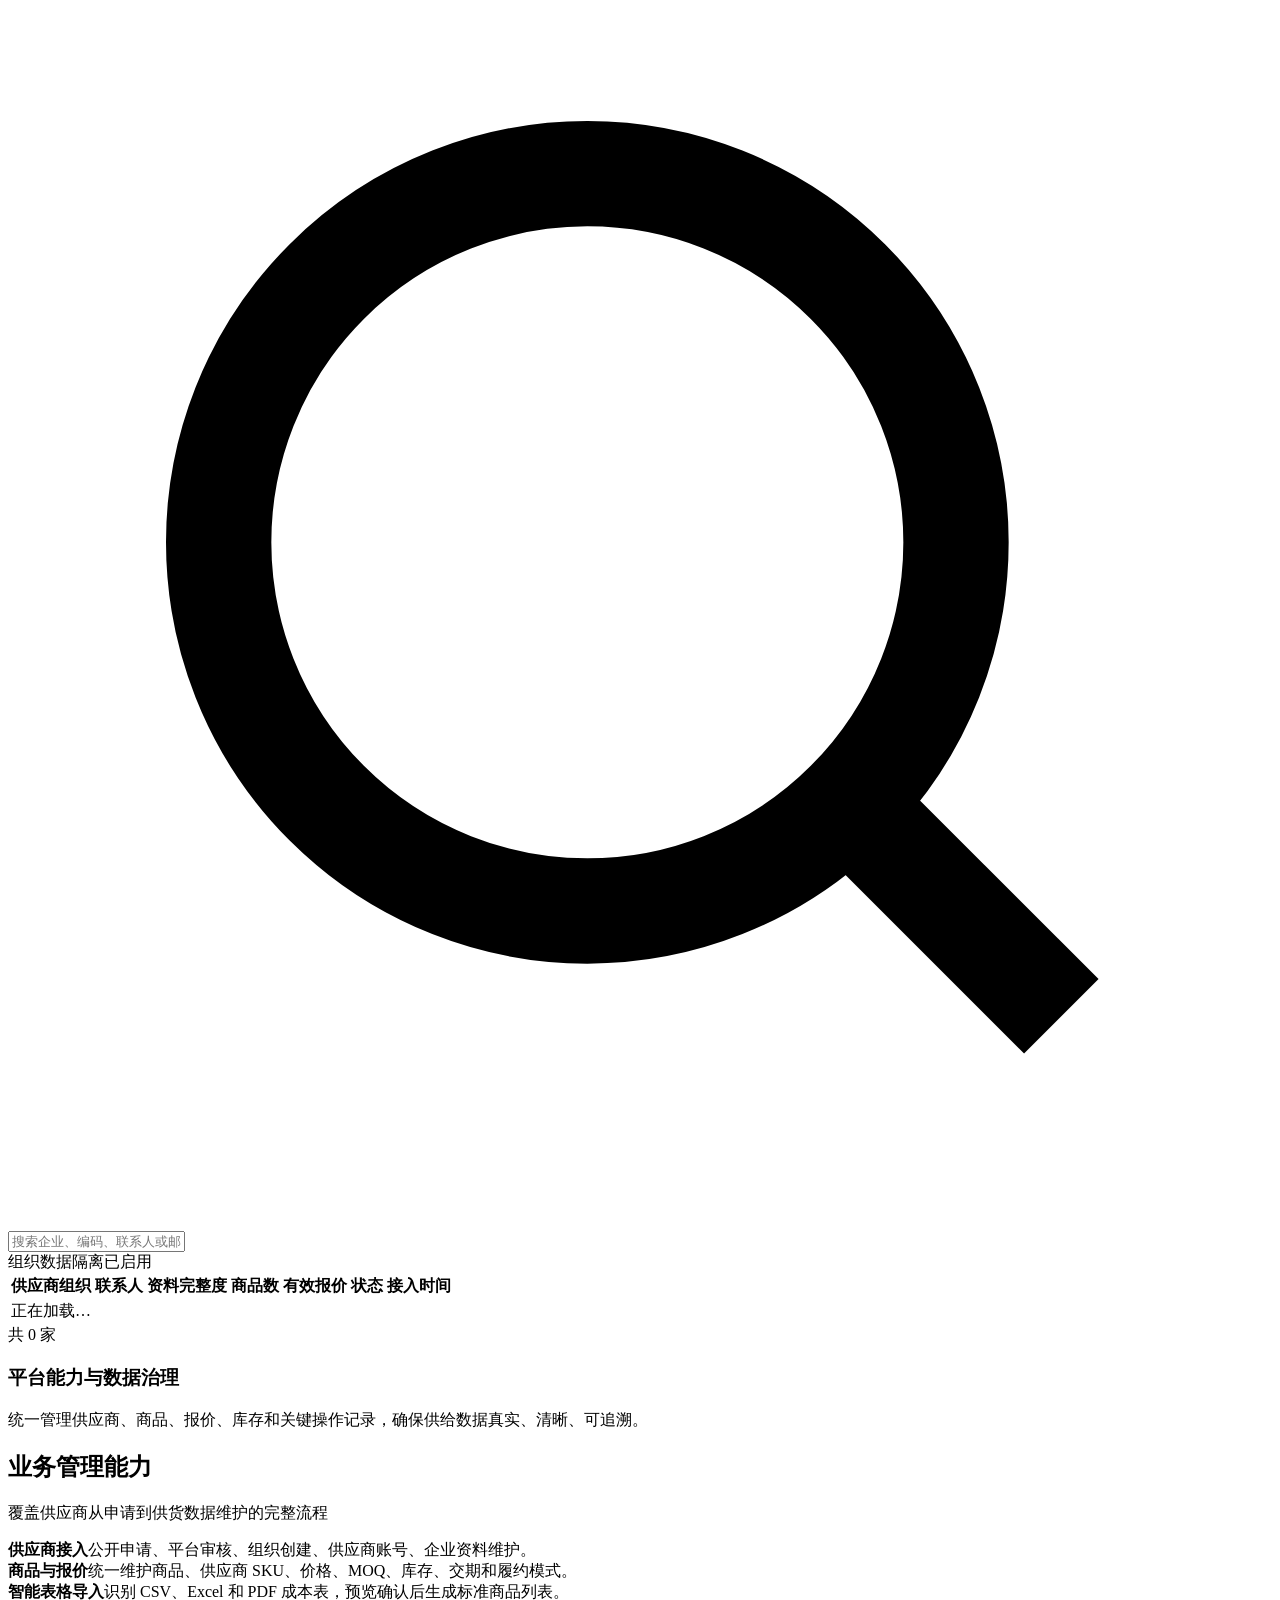
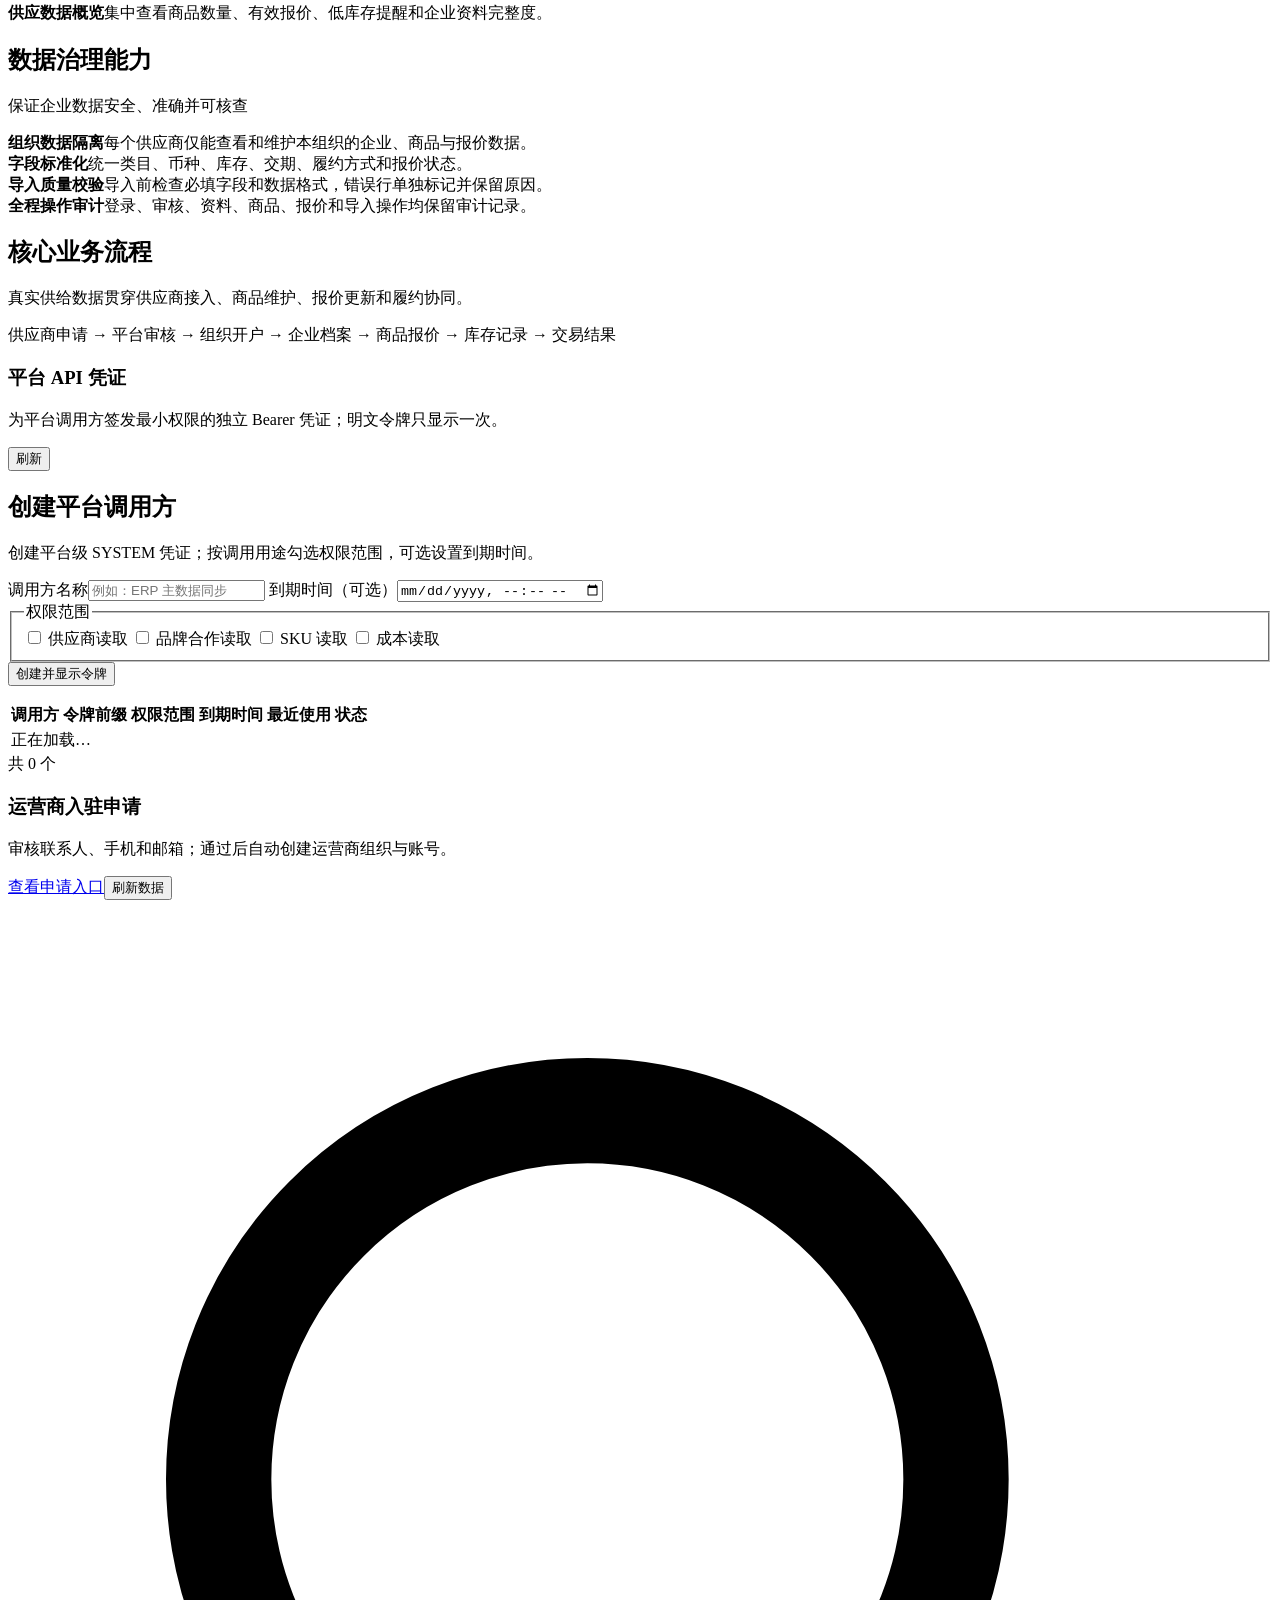
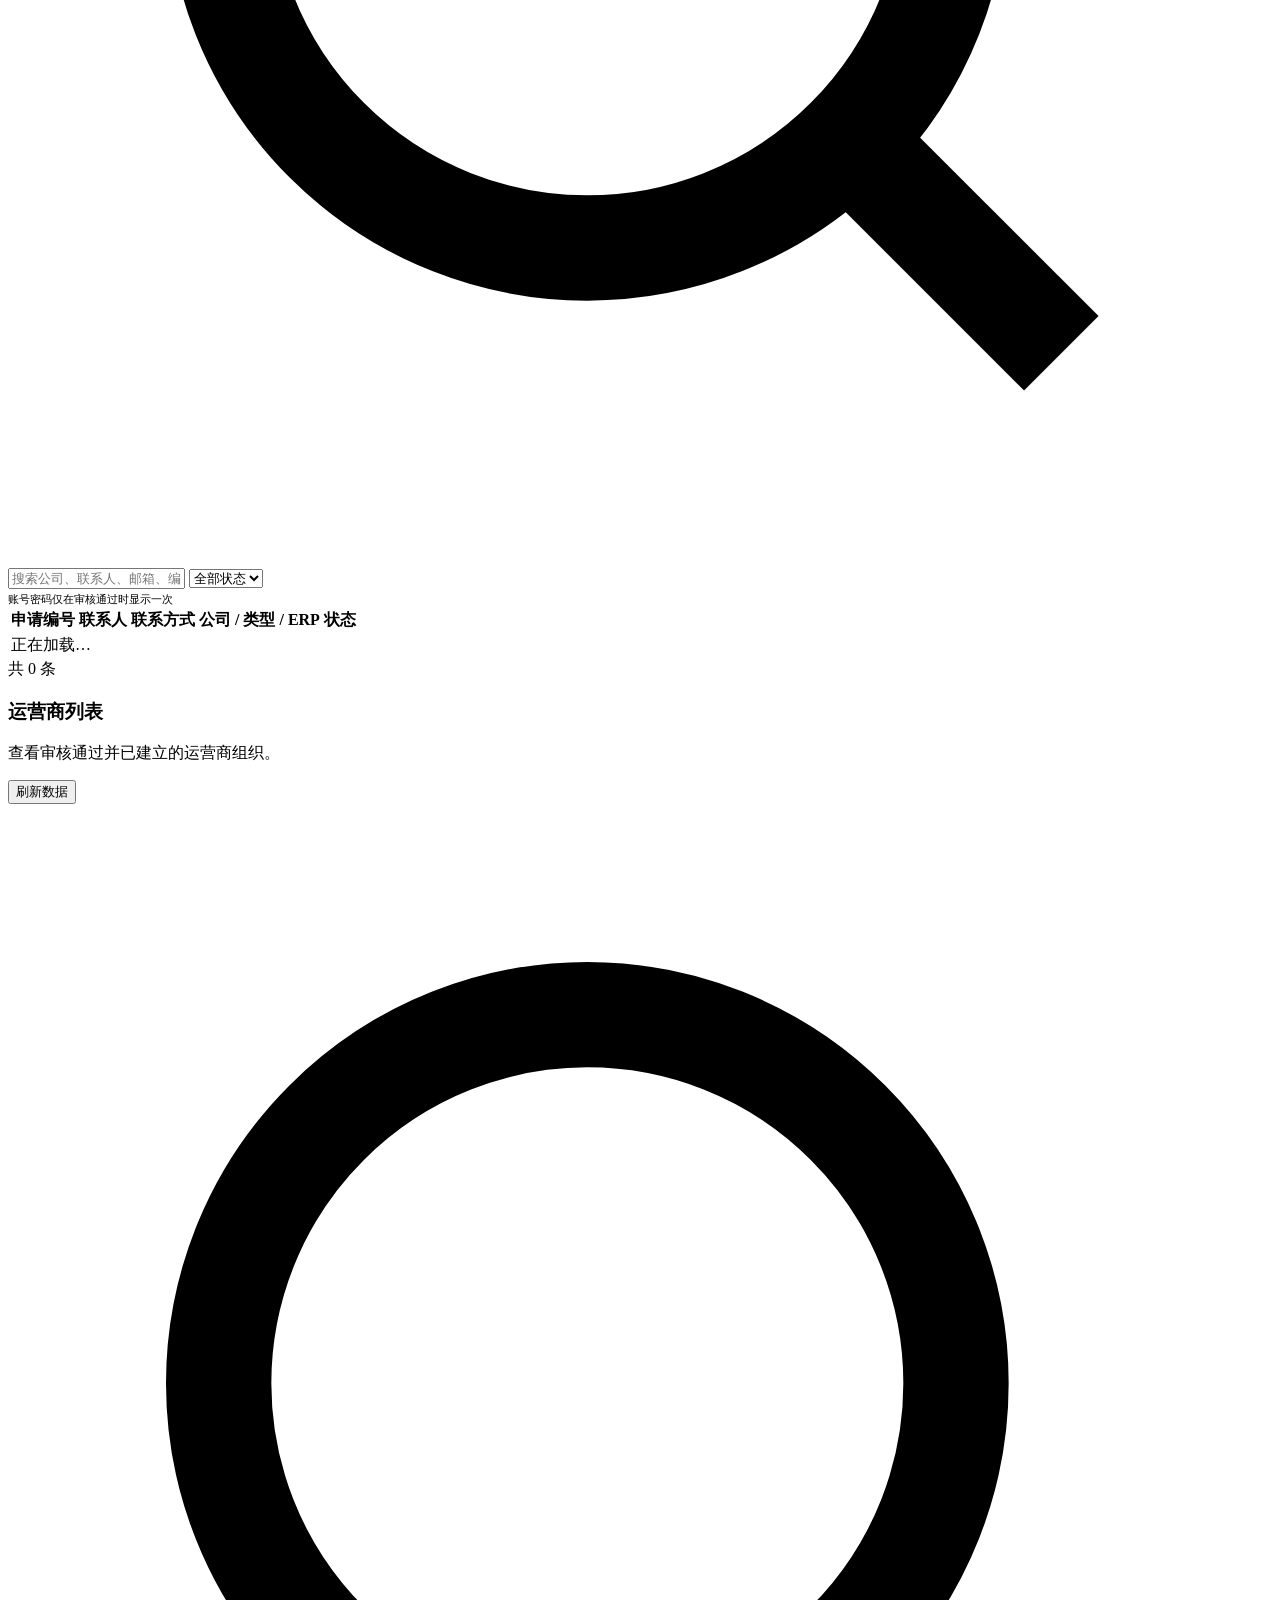
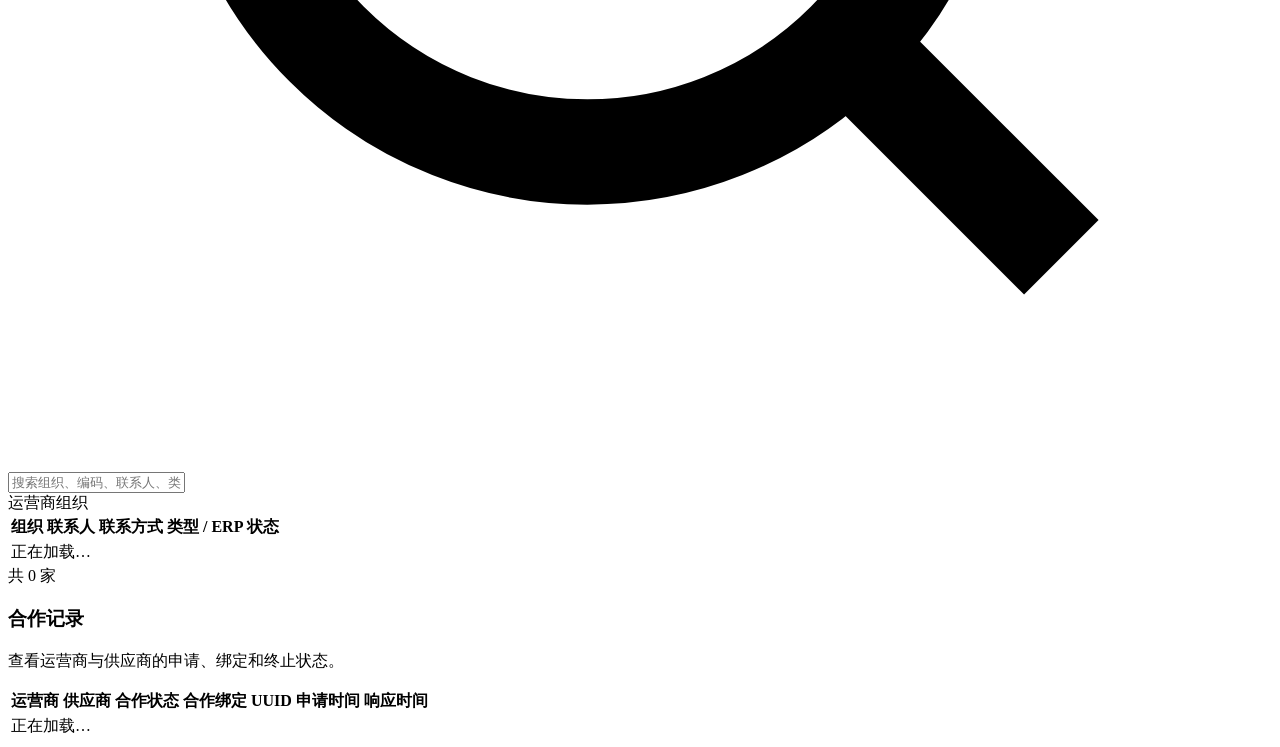
==== commit b33edbb3: "feat: let suppliers configure brand modes" ====
--- a/app/web/pages/admin.html
+++ b/app/web/pages/admin.html
@@ -115,8 +115,8 @@
             </div>
             <div class="table-wrap">
               <table class="data-table">
-                <thead><tr><th>供应商组织</th><th>联系人</th><th>资料完整度</th><th>商品数</th><th>有效报价</th><th>状态</th><th>接入时间</th><th></th></tr></thead>
-                <tbody id="suppliers-tbody"><tr><td colspan="8" class="table-empty">正在加载…</td></tr></tbody>
+                <thead><tr><th>供应商组织</th><th>联系人</th><th>资料完整度</th><th>商品数</th><th>有效报价</th><th>状态</th><th>接入时间</th></tr></thead>
+                <tbody id="suppliers-tbody"><tr><td colspan="7" class="table-empty">正在加载…</td></tr></tbody>
               </table>
             </div>
             <footer class="table-footer"><span id="suppliers-count" class="table-result-count">共 0 家</span><div id="supplier-pagination" class="unified-pagination"></div></footer>
@@ -141,7 +141,7 @@
               <div class="system-layer"><strong>全程操作审计</strong><span>登录、审核、资料、商品、报价和导入操作均保留审计记录。</span></div>
             </div></section>
           </div>
-          <section class="panel" style="margin-top:16px"><header class="panel-head"><div><h2>核心业务流程</h2><p>真实供给数据贯穿供应商接入、商品维护、报价更新和履约协同。</p></div></header><div class="panel-body"><div class="quote-box" style="margin-top:0">供应商申请 → 平台审核 → 组织开户 → 企业档案 → 商品主数据 → 供应报价 → 库存记录 → 交易结果</div></div></section>
+          <section class="panel" style="margin-top:16px"><header class="panel-head"><div><h2>核心业务流程</h2><p>真实供给数据贯穿供应商接入、商品维护、报价更新和履约协同。</p></div></header><div class="panel-body"><div class="quote-box" style="margin-top:0">供应商申请 → 平台审核 → 组织开户 → 企业档案 → 商品报价 → 库存记录 → 交易结果</div></div></section>
         </section>
 
         <section class="app-view" data-view="integrations">
@@ -227,32 +227,6 @@
     </footer>
   </dialog>
 
-  <dialog id="brand-cooperation-dialog">
-    <header class="dialog-head">
-      <div><h2 id="brand-cooperation-dialog-title">管理品牌合作</h2><p id="brand-cooperation-dialog-subtitle">查看并更新平台确认的供应商品牌合作模式。</p></div>
-      <button class="icon-btn" type="button" data-close-brand-cooperation aria-label="关闭"><svg viewBox="0 0 24 24" fill="none" stroke="currentColor" stroke-width="2"><path d="m6 6 12 12M18 6 6 18"/></svg></button>
-    </header>
-    <div class="dialog-body">
-      <section aria-labelledby="brand-cooperation-current-title">
-        <h3 id="brand-cooperation-current-title" class="dialog-section-title">当前品牌合作</h3>
-        <div id="brand-cooperation-list" class="cooperation-list"><div class="cooperation-empty">正在加载品牌合作…</div></div>
-      </section>
-      <form id="brand-cooperation-form" class="cooperation-form">
-        <label class="form-group"><span class="form-label">品牌</span><select id="brand-cooperation-brand" class="select" required aria-label="合作品牌"></select></label>
-        <label class="form-group"><span class="form-label">合作模式</span><select id="brand-cooperation-mode" class="select" required aria-label="合作模式">
-          <option value="SELF_PURCHASE">模式 A · 自营采购</option>
-          <option value="JOINT_OPERATION">模式 B · 联营</option>
-          <option value="B2B">模式 C · ToB 合作</option>
-        </select></label>
-        <div id="brand-cooperation-current" class="cooperation-current">当前合作：尚未配置</div>
-      </form>
-    </div>
-    <footer class="dialog-actions">
-      <button class="btn btn-secondary" type="button" data-close-brand-cooperation>关闭</button>
-      <button id="save-brand-cooperation" class="btn btn-primary" type="submit" form="brand-cooperation-form">保存合作模式</button>
-    </footer>
-  </dialog>
-
   <dialog id="integration-token-dialog">
     <header class="dialog-head">
       <div><h2>立即保存集成令牌</h2><p id="integration-token-dialog-subtitle">关闭后将无法再次查看；遗失时只能轮换。</p></div>
